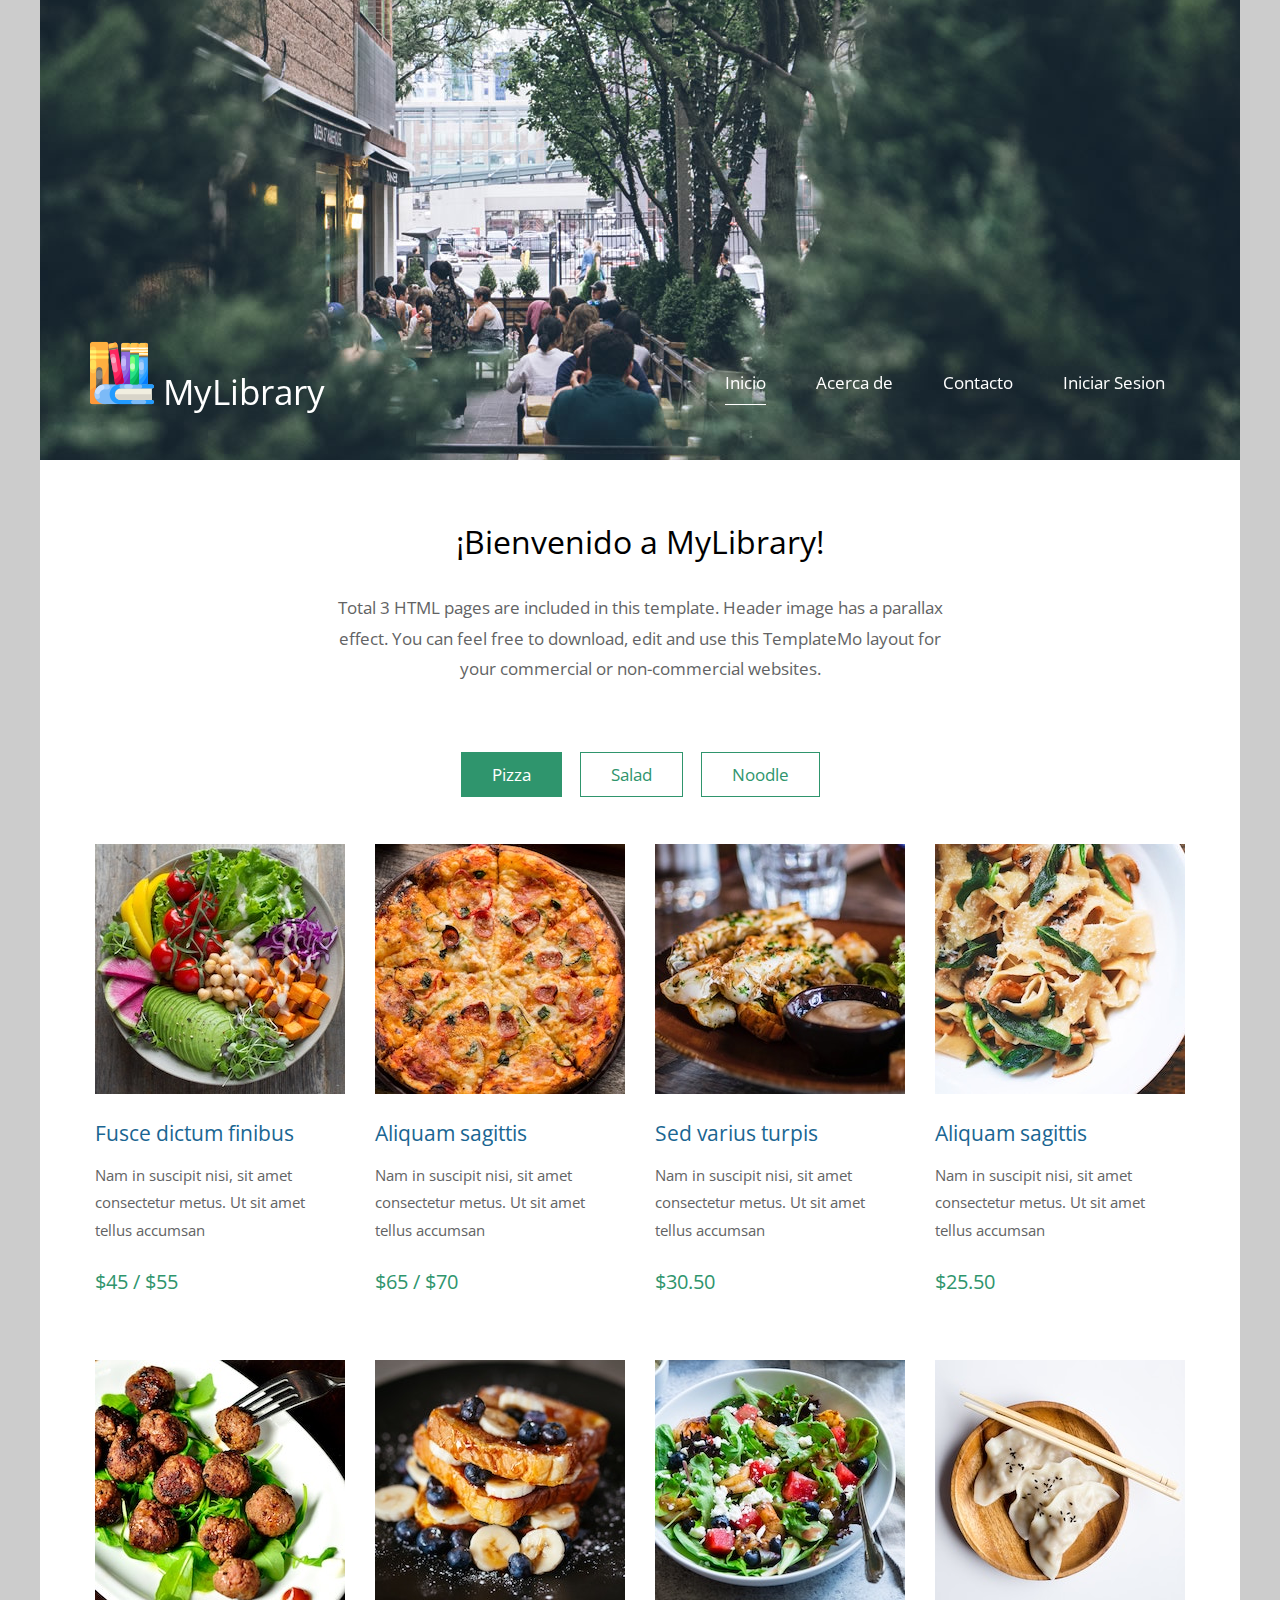
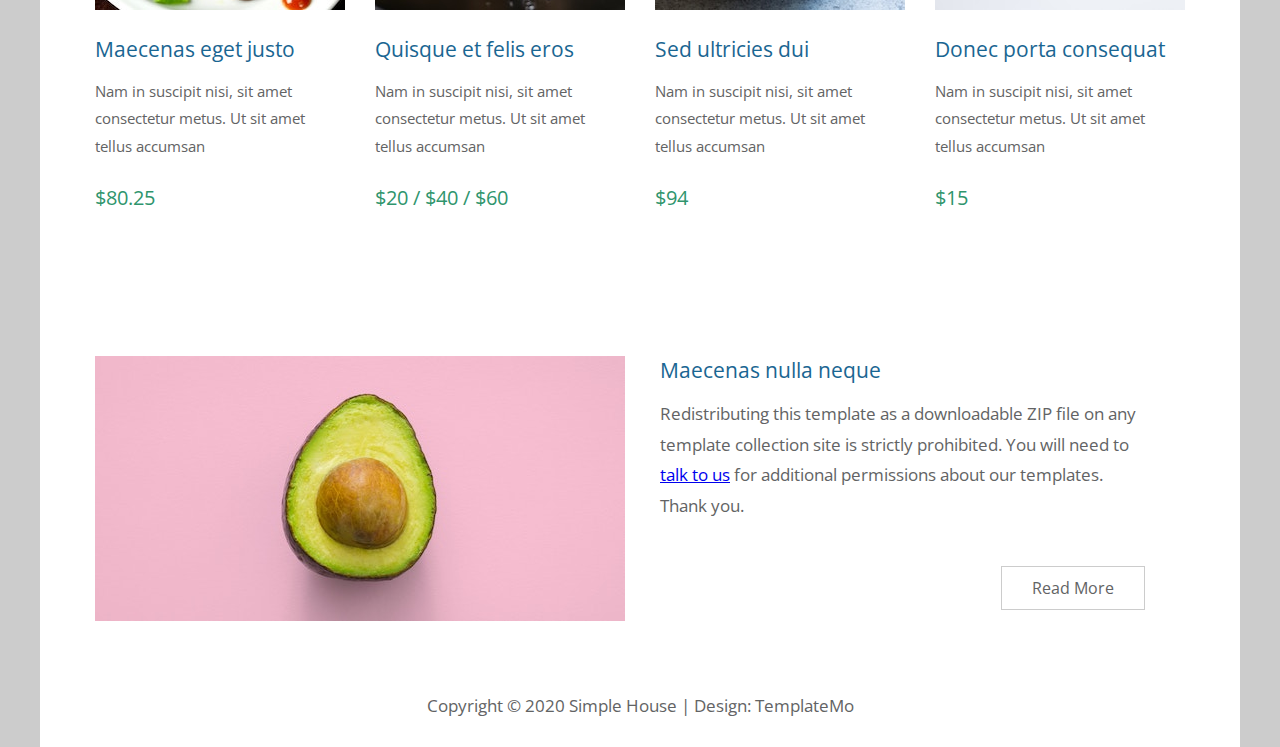
==== index.html @ 754ea8b0 "first commit MyLibrary" ====
<!DOCTYPE html>
<html>
<head>
	<meta charset="UTF-8" />
    <meta name="viewport" content="width=device-width, initial-scale=1.0" />
    <meta http-equiv="X-UA-Compatible" content="ie=edge" />
    <title>MyLibrary</title>
    <link href="https://fonts.googleapis.com/css?family=Open+Sans:400" rel="stylesheet" />    
	<link href="css/templatemo-style.css" rel="stylesheet" />
</head>
<body> 

	<div class="container">
	<!-- Top box -->
		<!-- Logo & Site Name -->
		<div class="placeholder">
			<div class="parallax-window" data-parallax="scroll" data-image-src="img/simple-house-01.jpg">
				<div class="tm-header">
					<div class="row tm-header-inner">
						<div class="col-md-6 col-12">
							<img src="img/simple-house-logo.png" alt="Logo" class="tm-site-logo" /> 
							<div class="tm-site-text-box">
								<h1 class="tm-site-title">MyLibrary</h1>
								<h6 class="tm-site-description"></h6>	
							</div>
						</div>
						<nav class="col-md-6 col-12 tm-nav">
							<ul class="tm-nav-ul">
								<li class="tm-nav-li"><a href="index.html" class="tm-nav-link active">Inicio</a></li>
								<li class="tm-nav-li"><a href="about.html" class="tm-nav-link">Acerca de</a></li>
								<li class="tm-nav-li"><a href="contact.html" class="tm-nav-link">Contacto</a></li>
								<li class="tm-nav-li"><a href="contact.html" class="tm-nav-link">Iniciar Sesion</a></li>
							</ul>
						</nav>	
					</div>
				</div>
			</div>
		</div>

		<main>
			<header class="row tm-welcome-section">
				<h2 class="col-12 text-center tm-section-title">¡Bienvenido a MyLibrary!</h2>
				<p class="col-12 text-center">Total 3 HTML pages are included in this template. Header image has a parallax effect. You can feel free to download, edit and use this TemplateMo layout for your commercial or non-commercial websites.</p>
			</header>
			
			<div class="tm-paging-links">
				<nav>
					<ul>
						<li class="tm-paging-item"><a href="#" class="tm-paging-link active">Pizza</a></li>
						<li class="tm-paging-item"><a href="#" class="tm-paging-link">Salad</a></li>
						<li class="tm-paging-item"><a href="#" class="tm-paging-link">Noodle</a></li>
					</ul>
				</nav>
			</div>

			<!-- Gallery -->
			<div class="row tm-gallery">
				<!-- gallery page 1 -->
				<div id="tm-gallery-page-pizza" class="tm-gallery-page">
					<article class="col-lg-3 col-md-4 col-sm-6 col-12 tm-gallery-item">
						<figure>
							<img src="img/gallery/01.jpg" alt="Image" class="img-fluid tm-gallery-img" />
							<figcaption>
								<h4 class="tm-gallery-title">Fusce dictum finibus</h4>
								<p class="tm-gallery-description">Nam in suscipit nisi, sit amet consectetur metus. Ut sit amet tellus accumsan</p>
								<p class="tm-gallery-price">$45 / $55</p>
							</figcaption>
						</figure>
					</article>
					<article class="col-lg-3 col-md-4 col-sm-6 col-12 tm-gallery-item">
						<figure>
							<img src="img/gallery/02.jpg" alt="Image" class="img-fluid tm-gallery-img" />
							<figcaption>
								<h4 class="tm-gallery-title">Aliquam sagittis</h4>
								<p class="tm-gallery-description">Nam in suscipit nisi, sit amet consectetur metus. Ut sit amet tellus accumsan</p>
								<p class="tm-gallery-price">$65 / $70</p>
							</figcaption>
						</figure>
					</article>
					<article class="col-lg-3 col-md-4 col-sm-6 col-12 tm-gallery-item">
						<figure>
							<img src="img/gallery/03.jpg" alt="Image" class="img-fluid tm-gallery-img" />
							<figcaption>
								<h4 class="tm-gallery-title">Sed varius turpis</h4>
								<p class="tm-gallery-description">Nam in suscipit nisi, sit amet consectetur metus. Ut sit amet tellus accumsan</p>
								<p class="tm-gallery-price">$30.50</p>
							</figcaption>
						</figure>
					</article>
					<article class="col-lg-3 col-md-4 col-sm-6 col-12 tm-gallery-item">
						<figure>
							<img src="img/gallery/04.jpg" alt="Image" class="img-fluid tm-gallery-img" />
							<figcaption>
								<h4 class="tm-gallery-title">Aliquam sagittis</h4>
								<p class="tm-gallery-description">Nam in suscipit nisi, sit amet consectetur metus. Ut sit amet tellus accumsan</p>
								<p class="tm-gallery-price">$25.50</p>
							</figcaption>
						</figure>
					</article>
					<article class="col-lg-3 col-md-4 col-sm-6 col-12 tm-gallery-item">
						<figure>
							<img src="img/gallery/05.jpg" alt="Image" class="img-fluid tm-gallery-img" />
							<figcaption>
								<h4 class="tm-gallery-title">Maecenas eget justo</h4>
								<p class="tm-gallery-description">Nam in suscipit nisi, sit amet consectetur metus. Ut sit amet tellus accumsan</p>
								<p class="tm-gallery-price">$80.25</p>
							</figcaption>
						</figure>
					</article>
					<article class="col-lg-3 col-md-4 col-sm-6 col-12 tm-gallery-item">
						<figure>
							<img src="img/gallery/06.jpg" alt="Image" class="img-fluid tm-gallery-img" />
							<figcaption>
								<h4 class="tm-gallery-title">Quisque et felis eros</h4>
								<p class="tm-gallery-description">Nam in suscipit nisi, sit amet consectetur metus. Ut sit amet tellus accumsan</p>
								<p class="tm-gallery-price">$20 / $40 / $60</p>
							</figcaption>
						</figure>
					</article>
					<article class="col-lg-3 col-md-4 col-sm-6 col-12 tm-gallery-item">
						<figure>
							<img src="img/gallery/07.jpg" alt="Image" class="img-fluid tm-gallery-img" />
							<figcaption>
								<h4 class="tm-gallery-title">Sed ultricies dui</h4>
								<p class="tm-gallery-description">Nam in suscipit nisi, sit amet consectetur metus. Ut sit amet tellus accumsan</p>
								<p class="tm-gallery-price">$94</p>
							</figcaption>
						</figure>
					</article>
					<article class="col-lg-3 col-md-4 col-sm-6 col-12 tm-gallery-item">
						<figure>
							<img src="img/gallery/08.jpg" alt="Image" class="img-fluid tm-gallery-img" />
							<figcaption>
								<h4 class="tm-gallery-title">Donec porta consequat</h4>
								<p class="tm-gallery-description">Nam in suscipit nisi, sit amet consectetur metus. Ut sit amet tellus accumsan</p>
								<p class="tm-gallery-price">$15</p>
							</figcaption>
						</figure>
					</article>
				</div> <!-- gallery page 1 -->
				
				<!-- gallery page 2 -->
				<div id="tm-gallery-page-salad" class="tm-gallery-page hidden">
					<article class="col-lg-3 col-md-4 col-sm-6 col-12 tm-gallery-item">
						<figure>
							<img src="img/gallery/04.jpg" alt="Image" class="img-fluid tm-gallery-img" />
							<figcaption>
								<h4 class="tm-gallery-title">Salad Menu One</h4>
								<p class="tm-gallery-description">Proin eu velit egestas, viverra sapien eget, consequat nunc. Vestibulum tristique</p>
								<p class="tm-gallery-price">$25</p>
							</figcaption>
						</figure>
					</article>
					<article class="col-lg-3 col-md-4 col-sm-6 col-12 tm-gallery-item">
						<figure>
							<img src="img/gallery/03.jpg" alt="Image" class="img-fluid tm-gallery-img" />
							<figcaption>
								<h4 class="tm-gallery-title">Second Title Salad</h4>
								<p class="tm-gallery-description">Proin eu velit egestas, viverra sapien eget, consequat nunc. Vestibulum tristique</p>
								<p class="tm-gallery-price">$30</p>
							</figcaption>
						</figure>
					</article>
					<article class="col-lg-3 col-md-4 col-sm-6 col-12 tm-gallery-item">
						<figure>
							<img src="img/gallery/05.jpg" alt="Image" class="img-fluid tm-gallery-img" />
							<figcaption>
								<h4 class="tm-gallery-title">Third Salad Item</h4>
								<p class="tm-gallery-description">Proin eu velit egestas, viverra sapien eget, consequat nunc. Vestibulum tristique</p>
								<p class="tm-gallery-price">$45</p>
							</figcaption>
						</figure>
					</article>
					<article class="col-lg-3 col-md-4 col-sm-6 col-12 tm-gallery-item">
						<figure>
							<img src="img/gallery/01.jpg" alt="Image" class="img-fluid tm-gallery-img" />
							<figcaption>
								<h4 class="tm-gallery-title">Superior Salad</h4>
								<p class="tm-gallery-description">Proin eu velit egestas, viverra sapien eget, consequat nunc. Vestibulum tristique</p>
								<p class="tm-gallery-price">$50</p>
							</figcaption>
						</figure>
					</article>
					<article class="col-lg-3 col-md-4 col-sm-6 col-12 tm-gallery-item">
						<figure>
							<img src="img/gallery/08.jpg" alt="Image" class="img-fluid tm-gallery-img" />
							<figcaption>
								<h4 class="tm-gallery-title">Sed ultricies dui</h4>
								<p class="tm-gallery-description">Proin eu velit egestas, viverra sapien eget, consequat nunc. Vestibulum tristique</p>
								<p class="tm-gallery-price">$55 / $60</p>
							</figcaption>
						</figure>
					</article>
					<article class="col-lg-3 col-md-4 col-sm-6 col-12 tm-gallery-item">
						<figure>
							<img src="img/gallery/07.jpg" alt="Image" class="img-fluid tm-gallery-img" />
							<figcaption>
								<h4 class="tm-gallery-title">Maecenas eget justo</h4>
								<p class="tm-gallery-description">Proin eu velit egestas, viverra sapien eget, consequat nunc. Vestibulum tristique</p>
								<p class="tm-gallery-price">$75</p>
							</figcaption>
						</figure>
					</article>
				</div> <!-- gallery page 2 -->
				
				<!-- gallery page 3 -->
				<div id="tm-gallery-page-noodle" class="tm-gallery-page hidden">
					<article class="col-lg-3 col-md-4 col-sm-6 col-12 tm-gallery-item">
						<figure>
							<img src="img/gallery/08.jpg" alt="Image" class="img-fluid tm-gallery-img" />
							<figcaption>
								<h4 class="tm-gallery-title">Noodle One</h4>
								<p class="tm-gallery-description">Orci varius natoque penatibus et magnis dis parturient montes, nascetur ridiculus mus.</p>
								<p class="tm-gallery-price">$12.50</p>
							</figcaption>
						</figure>
					</article>
					<article class="col-lg-3 col-md-4 col-sm-6 col-12 tm-gallery-item">
						<figure>
							<img src="img/gallery/07.jpg" alt="Image" class="img-fluid tm-gallery-img" />
							<figcaption>
								<h4 class="tm-gallery-title">Noodle Second</h4>
								<p class="tm-gallery-description">Orci varius natoque penatibus et magnis dis parturient montes, nascetur ridiculus mus.</p>
								<p class="tm-gallery-price">$15.50</p>
							</figcaption>
						</figure>
					</article>
					<article class="col-lg-3 col-md-4 col-sm-6 col-12 tm-gallery-item">
						<figure>
							<img src="img/gallery/06.jpg" alt="Image" class="img-fluid tm-gallery-img" />
							<figcaption>
								<h4 class="tm-gallery-title">Third Soft Noodle</h4>
								<p class="tm-gallery-description">Orci varius natoque penatibus et magnis dis parturient montes, nascetur ridiculus mus.</p>
								<p class="tm-gallery-price">$20.50</p>
							</figcaption>
						</figure>
					</article>
					<article class="col-lg-3 col-md-4 col-sm-6 col-12 tm-gallery-item">
						<figure>
							<img src="img/gallery/05.jpg" alt="Image" class="img-fluid tm-gallery-img" />
							<figcaption>
								<h4 class="tm-gallery-title">Aliquam sagittis</h4>
								<p class="tm-gallery-description">Orci varius natoque penatibus et magnis dis parturient montes, nascetur ridiculus mus.</p>
								<p class="tm-gallery-price">$30.25</p>
							</figcaption>
						</figure>
					</article>
					<article class="col-lg-3 col-md-4 col-sm-6 col-12 tm-gallery-item">
						<figure>
							<img src="img/gallery/04.jpg" alt="Image" class="img-fluid tm-gallery-img" />
							<figcaption>
								<h4 class="tm-gallery-title">Maecenas eget justo</h4>
								<p class="tm-gallery-description">Orci varius natoque penatibus et magnis dis parturient montes, nascetur ridiculus mus.</p>
								<p class="tm-gallery-price">$35.50</p>
							</figcaption>
						</figure>
					</article>
					<article class="col-lg-3 col-md-4 col-sm-6 col-12 tm-gallery-item">
						<figure>
							<img src="img/gallery/03.jpg" alt="Image" class="img-fluid tm-gallery-img" />
							<figcaption>
								<h4 class="tm-gallery-title">Quisque et felis eros</h4>
								<p class="tm-gallery-description">Orci varius natoque penatibus et magnis dis parturient montes, nascetur ridiculus mus.</p>
								<p class="tm-gallery-price">$40.50</p>
							</figcaption>
						</figure>
					</article>

				</div> <!-- gallery page 3 -->
			</div>
			<div class="tm-section tm-container-inner">
				<div class="row">
					<div class="col-md-6">
						<figure class="tm-description-figure">
							<img src="img/img-01.jpg" alt="Image" class="img-fluid" />
						</figure>
					</div>
					<div class="col-md-6">
						<div class="tm-description-box"> 
							<h4 class="tm-gallery-title">Maecenas nulla neque</h4>
							<p class="tm-mb-45">Redistributing this template as a downloadable ZIP file on any template collection site is strictly prohibited. You will need to <a rel="nofollow" href="https://templatemo.com/contact">talk to us</a> for additional permissions about our templates. Thank you.</p>
							<a href="about.html" class="tm-btn tm-btn-default tm-right">Read More</a>
						</div>
					</div>
				</div>
			</div>
		</main>

		<footer class="tm-footer text-center">
			<p>Copyright &copy; 2020 Simple House 
            
            | Design: <a rel="nofollow" href="https://templatemo.com">TemplateMo</a></p>
		</footer>
	</div>
	<script src="js/jquery.min.js"></script>
	<script src="js/parallax.min.js"></script>
	<script>
		$(document).ready(function(){
			// Handle click on paging links
			$('.tm-paging-link').click(function(e){
				e.preventDefault();
				
				var page = $(this).text().toLowerCase();
				$('.tm-gallery-page').addClass('hidden');
				$('#tm-gallery-page-' + page).removeClass('hidden');
				$('.tm-paging-link').removeClass('active');
				$(this).addClass("active");
			});
		});
	</script>
</body>
</html>
---- css/templatemo-style.css ----
/*

Simple House

https://templatemo.com/tm-539-simple-house

*/

ul, nav, body, h1, h2, h4, h6, p, figure {
  margin: 0;
  padding: 0;
}

a, button { transition: all 0.3s ease; }

/* Bootstrap grid system  */

html {
  box-sizing: border-box;
  -ms-overflow-style: scrollbar;
}

*,
*::before,
*::after {
  box-sizing: inherit;
}

.container {
  width: 100%;
  max-width: 1200px;
  margin-right: auto;
  margin-left: auto;
}

.tm-container-inner,
.tm-container-inner-2 {
  padding-left: 15px;
  padding-right: 15px;
}

.row {
  display: -ms-flexbox;
  display: flex;
  -ms-flex-wrap: wrap;
  flex-wrap: wrap;
  margin-left: -15px;
  margin-right: -15px;
}

.col-lg-3,
.col-lg-4,
.col-lg-6,
.col-md-4,
.col-md-6,
.col-sm-6, 
.col-12 {
  position: relative;
  width: 100%;
  padding-right: 15px;
  padding-left: 15px;
}

.col-12 {
  -ms-flex: 0 0 100%;
  flex: 0 0 100%;
  max-width: 100%;
}

@media (min-width: 576px) {
  .col-sm-6 {
    -ms-flex: 0 0 50%;
    flex: 0 0 50%;
    max-width: 50%;
  }
}

@media (min-width: 768px) {
  .col-md-4 {
    -ms-flex: 0 0 33.333333%;
    flex: 0 0 33.333333%;
    max-width: 33.333333%;
  }
  
  .col-md-6 {
    -ms-flex: 0 0 50%;
    flex: 0 0 50%;
    max-width: 50%;
  }
}

@media (min-width: 992px) {
  .col-lg-3 {
    -ms-flex: 0 0 25%;
    flex: 0 0 25%;
    max-width: 25%;
  }
  
  .col-lg-4 {
    -ms-flex: 0 0 33.333333%;
    flex: 0 0 33.333333%;
    max-width: 33.333333%;
  }
  
  .col-lg-6 {
    -ms-flex: 0 0 50%;
    flex: 0 0 50%;
    max-width: 50%;
  }
}

/*
  primary: #2D99CC
  success: #319966
  danger: #993332
*/

.tm-btn {
  display: inline-block;
  font-size: 1rem;
  width: auto;
  padding: 10px 30px;
  text-decoration: none;
  cursor: pointer;
  border: 0;
}

.tm-btn-default {
  border: 1px solid #ccc;
  background-color: transparent;
  color: #626364;
}

.tm-btn-default:hover,
.tm-btn-default:focus {
  color: white;
  background-color: #98999A;
}

.tm-btn-primary {
  background-color: #2D99CC;
  color: white;
}

.tm-btn-primary:hover,
.tm-btn-primary:focus {
  background-color: #1b6f96;
}

.tm-btn-success {
  background-color: #319966;
  color: white;
}

.tm-btn-success:hover,
.tm-btn-success:focus {
  background-color: #1d6e46;
}

.tm-btn-danger {
  background-color: #993332;
  color: white;
}

.tm-btn-danger:hover,
.tm-btn-danger:focus {
  background-color: #752423;
}

.tm-mb-45 {
  margin-bottom: 45px;
}

.tm-mb-p {
    margin-bottom: 20px;
}

.tm-text-success {
  color: #319966;
}

.text-center {
  text-align: center;
}

.hidden {
  display: none !important;
}

.img-fluid {
  max-width: 100%;
  height: auto;
}

body {
  font-family: 'Open Sans', Arial, sans-serif;
  font-size: 17px;
  background-color: #ccc;
  overflow-x: hidden;
}

.container {
  background-color: white;
}

p, address {
  color: #626364;
  line-height: 1.8;
}

/* Set width and height in JS */
.placeholder {
  width: 100%;
  min-height: 460px;
  background-color: #556E5B;
}

.placeholder-2 {
  width: 100%;
  min-height: 220px;
  background-color: #CFBEA5;
  position: relative;
  z-index: 998;
}

.parallax-window {
  min-height: 460px;
  background: transparent;
  position: relative;
}

.parallax-window-2 {
  min-height: 220px;
  width: 100%;
  margin-left: auto;
  margin-right: auto;
  background: transparent;
  position: relative;
}

.parallax-mirror {
  z-index: 999 !important;
}

.tm-header {
  position: absolute;
  bottom: 0;
  left: 0;
  width: 100%;
  color: white;
  z-index: 1000;
}

.tm-header-inner {
  padding: 40px 50px;
}

@media (max-width: 991px) {
  .tm-header-inner {
    padding: 30px 15px;
  }
}

.tm-site-logo {
  display: inline-block;
  margin-right: 5px;
}

.tm-site-text-box {
  display: inline-block;
}

.tm-site-title {
  font-size: 2.2rem;
  font-weight: 400;
  margin-bottom: 5px;
}

.tm-site-description {
  font-size: 1.1rem;
  font-weight: 400;
}

.tm-nav {
  text-align: right;
  margin-top: 30px;
}

.tm-nav-ul {
  display: flex;
  justify-content: flex-end;
}

.tm-nav-li {
  list-style: none;
  display: block;
  margin-bottom: 0;
  padding-right: 25px;
  padding-left: 25px;
}

@media (max-width: 991px) {
  .tm-nav-li {
    padding-right: 15px;
    padding-left: 15px;
  }
}

.tm-nav-link {
  color: white;
  text-decoration: none;
  padding-bottom: 10px;
}

.tm-nav-link.active,
.tm-nav-link:hover {
  border-bottom: 1px solid white;
}

.tm-welcome-section {
  margin: 60px auto;
  max-width: 655px;
}

.tm-section-title {
  font-size: 2rem;
  font-weight: 400;
  margin-bottom: 30px;
}

.tm-gallery {
  margin-bottom: 80px;
}

.tm-gallery-page {
  max-width: 280px;
  margin-left: auto;
  margin-right: auto;
  display: -ms-flexbox;
  display: flex;
  -ms-flex-wrap: wrap;
  flex-wrap: wrap;
}

.tm-gallery-description {
  font-size: 0.95rem;
}

.tm-section,
.tm-container-inner,
.tm-container-inner-2 {
  margin-left: auto;
  margin-right: auto;
}

/* Small devices (landscape phones, 576px and up) */
@media (min-width: 576px) {
  .tm-gallery-page {
    max-width: 560px;
  }
}

/* Medium devices (tablets, 768px and up) */
@media (min-width: 768px) {
  .tm-gallery-page,
  .tm-section,
  .tm-container-inner,
  .tm-container-inner-2 {
    max-width: 840px;
  }
}

/* Large devices (desktops, 992px and up) */
@media (min-width: 992px) {
  .tm-gallery-page,
  .tm-section {
    max-width: 1120px;
  }
  
  .tm-container-inner {
    max-width: 1120px;
  }
  
  .tm-container-inner-2 {
    max-width: 900px;
  }
}

.tm-gallery-item {
  max-width: 280px;
}

.tm-gallery-img {
  margin-bottom: 20px;
}

.tm-gallery-title {
  font-size: 1.3rem;
  font-weight: 400;
  color: #1A6692;
  margin-bottom: 15px;
}

.tm-gallery-description {
  margin-bottom: 20px;
}

.tm-gallery-price {
  font-size: 1.25rem;
  color: #2F956D;
  margin-bottom: 60px;
}

.tm-paging-links {
  text-align: center;
  margin-bottom: 40px;
}

.tm-paging-item {
  list-style: none;
  display: inline-block;
  border: 1px solid #2F956D;
  margin: 7px;
}

.tm-paging-link {
  padding: 10px 30px;
  display: flex;
  align-items: center;
  justify-content: center;
  text-decoration: none;
  color: #2F956D;
  background-color: transparent;
}

.tm-paging-link.active,
.tm-paging-link:hover {
  background-color: #2F956D;
  color: white;
}

.tm-description-figure {
  text-align: center;  
}

.tm-description-box {
  margin-left: auto;
  margin-right: auto;
}

.tm-description-box {
  padding-left: 0;
  padding-right: 0;
  display: flex;
  flex-direction: column;
  margin-top: 30px;
  max-width: 530px;
}

@media (min-width: 768px) {
  .tm-description-box {
    padding-left: 5px;
    padding-right: 40px;
    margin-top: 0;
  }
}

.tm-right {
  align-self: flex-end;
}

.tm-footer {
  padding: 25px 15px;
  margin-top: 40px;
}

.tm-footer a {
  color: #626364;
  text-decoration: none;
}

.tm-footer a:hover {
  color: #1A6692;
}

/* About */
.tm-persons {
  margin-bottom: 20px;
}

.tm-person {
  display: flex;
  flex-direction: column;
  align-items: center;
  justify-content: center;
  margin-bottom: 60px;
}

@media (min-width: 420px) {
  .tm-person {
    flex-direction: row;
  }
}

.tm-person-description {
  padding-left: 20px;
  padding-right: 20px;
}

.tm-person-name {
  font-size: 1.6rem;
  font-weight: 300;
  color: #09C;
  margin-bottom: 5px;
  margin-top: 15px;
}

@media (min-width: 420px) {
  .tm-person-name {
    margin-top: 0;
  }
}

.tm-person-title {
  color: #C39;
  margin-bottom: 20px;
}

.tm-person-about {
  margin-bottom: 20px;
}

.tm-social-link {
  color: #626364;
  display: inline-block;
  border-radius: 1px;
  background-color: transparent;
  font-size: 1.3rem;
  text-decoration: none;
  width: 40px;
  height: 40px;
  margin-right: 0;
  margin-bottom: 15px;
}

.tm-social-link:hover {
  color: white;
  background-color: #626364;
}

.tm-social-icon {
  display: flex;
  align-items: center;
  justify-content: center;
  width: 100%;
  height: 100%;
}

.tm-feature {
  text-align: center;
  padding: 45px 20px;
}

.tm-feature-icon {
  color: #9f9c9c;
  margin-bottom: 65px;
}

.tm-feature-description {
  margin-bottom: 35px;
  font-size: 1rem;
}

.tm-features {
  margin-top: 35px;
}

.tm-history {
  margin-top: 45px;
}

.tm-history-inner {
  display: flex;
  align-items: center;
  justify-content: center;
  flex-direction: column;
}

.tm-history-img {
  max-width: 100%;
}

@media (min-width: 768px) {
 .tm-history-img {
    max-width: 50%;
  }
  
  .tm-history-inner {
    flex-direction: row;
  }
}

.tm-history-title {
  font-size: 1.6rem;
  font-weight: 300;
  color: #1A6692;
  margin-bottom: 30px;
}

.tm-history-text {
  max-width: 480px;
  margin: 15px auto 0;
}

.tm-history-description {
  margin-bottom: 40px;
}

@media (min-width: 768px) {
 .tm-history-text {
    max-width: auto;
    margin: 0 auto 0 35px;
  } 
}

/* Contact Page */
.tm-contact-form {
  max-width: 100%;
}

@media (min-width: 768px) {
 .tm-contact-form {
    max-width: 310px;
  } 
}

.tm-d-flex {
  display: flex;
  flex-direction: column;
}

.tm-btn-right {
  align-self: flex-end;
}

.form-group {
  margin-bottom: 30px;
}

.form-control {
  display: block;
  width: 100%;
  padding: 0.375rem 0.75rem;
  font-size: 1.1rem;
  font-weight: 400;
  line-height: 1.5;
  color: #626364;
  background-color: #fff;
  background-clip: padding-box;
  border: 1px solid #ced4da;
  border-right: 0;
  border-top: 0;
  border-left: 0;
  border-radius: 0;
  transition: border-color 0.15s ease-in-out, box-shadow 0.15s ease-in-out;
}

.form-control::-ms-expand {
  background-color: transparent;
  border: 0;
}

.form-control:focus {
  color: #495057;
  background-color: #fff;
  border-color: #80bdff;
  outline: 0;
  box-shadow: 0 0 0 0.2rem rgba(0, 123, 255, 0.25);
}

.form-control::-webkit-input-placeholder {
  color: #6c757d;
  opacity: 1;
}

.form-control::-moz-placeholder {
  color: #6c757d;
  opacity: 1;
}

.form-control:-ms-input-placeholder {
  color: #6c757d;
  opacity: 1;
}

.form-control::-ms-input-placeholder {
  color: #6c757d;
  opacity: 1;
}

.form-control::placeholder {
  color: #6c757d;
  opacity: 1;
}

.tm-info-title {
  font-size: 1.6rem;
  font-weight: 300;
  margin-bottom: 30px;
}

address {
  font-style: normal;
  margin-bottom: 50px;
}

.tm-address-box {
  max-width: 100%;
}

@media (min-width: 768px) {
 .tm-address-box {
    max-width: 315px;
  } 
}

.tm-contact-icon {
  display: inline-block;
  margin-right: 25px;
  color: #319966;
}

.tm-contact-link {
  display: inline-block;
  color: #626364;
  margin-bottom: 25px;
  text-decoration: none;
}

.tm-contact-social {
  margin-top: 10px;
}

.tm-map {
  max-width: 900px;
  height: 450px;
  width: 100%;
  margin-left: auto;
  margin-right: auto;
}

.tm-map iframe {
  width: 100%;
  height: 100%;
}

.tm-contact-section {
  padding-bottom: 30px;
}

.tm-map-section {
  padding-top: 40px;
  padding-bottom: 40px;
}

.tm-info-section {
  padding-top: 30px;
}

.tm-faq {
  max-width: 650px;
  margin-left: auto;
  margin-right: auto;
}

.tm-accordion {
  padding-top: 40px;
}

/* https://www.w3schools.com/howto/howto_js_accordion.asp */
/* Style the buttons that are used to open and close the accordion panel */
.accordion {
  font-size: 1.2rem;
  font-family: 'Open Sans', Helevetica, Arial, sans-serif;
  color: #999;
  background-color: transparent;
  border: 1px solid #d0d0d0;
  margin-bottom: 17px;
  margin-top: 17px;
  cursor: pointer;
  padding: 10px 20px 6px;
  width: 100%;
  text-align: left;
  outline: none;
  transition: 0.4s;
}

/* Add a background color to the button if it is clicked on (add the .active class with JS), and when you move the mouse over it (hover) */
.accordion.active, .accordion:hover {
  color: #09C;
}

@keyframes changeIcon {
  0% {
    content: '\f0d9';
  }
  50% {
    color: white;
  }
  100% {
    content: "\f0d7";
  }
}

@keyframes changeIconBack {
  0% {
    content: '\f0d7';
  }
  50% {
    color: white;
  }
  100% {
    content: "\f0d9";
  }
}

.accordion:after {
  font-family: 'Font Awesome 5 Free';
  font-weight: 900;
  animation: changeIconBack 0.3s linear;
  content: '\f0d9';
  font-size: 2rem;
  color: #999;
  float: right;
  margin-left: 5px;
}

.accordion.active:after {
  animation: changeIcon 0.3s linear;
  content: '\f0d7';
}

/* Style the accordion panel. Note: hidden by default */
.panel {
  background-color: white;
  max-height: 0;
  overflow: hidden;
  transition: max-height 0.2s ease-out;
}

.panel p {
  padding: 5px 20px 30px;
}
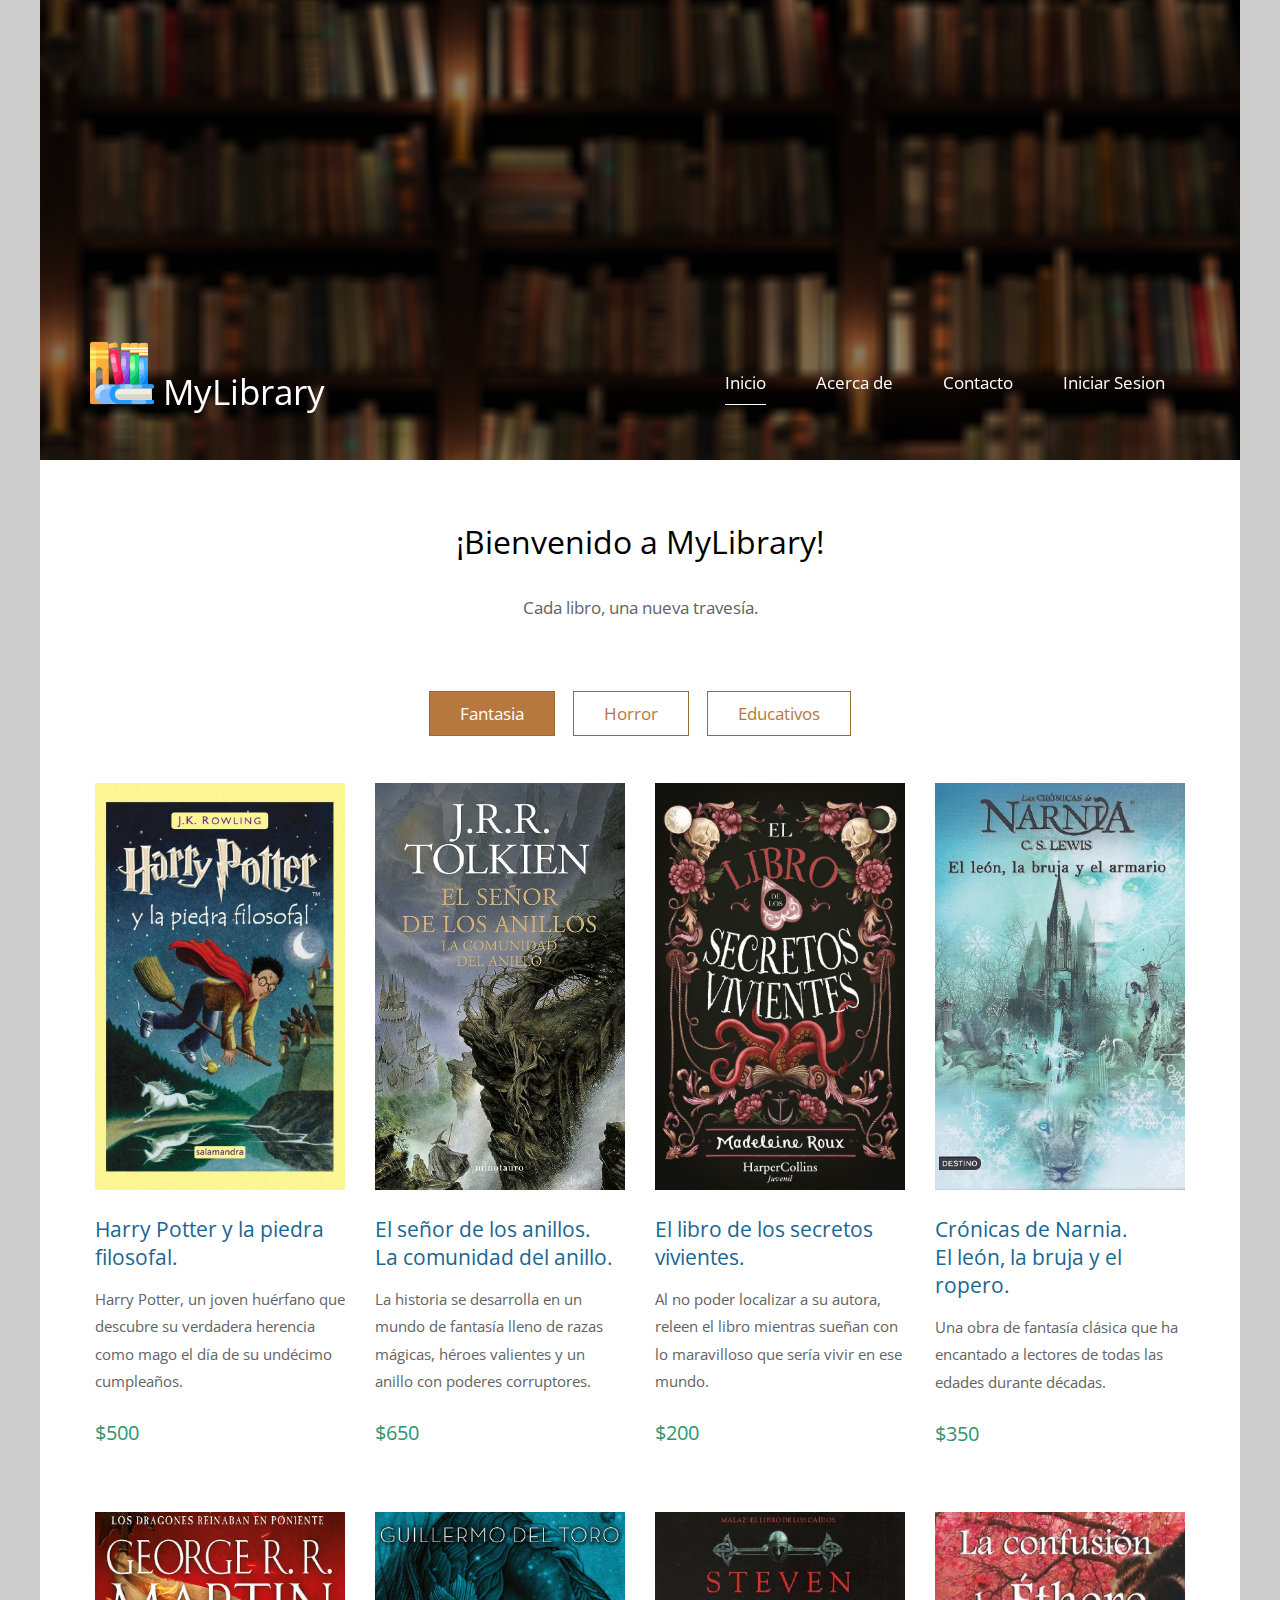
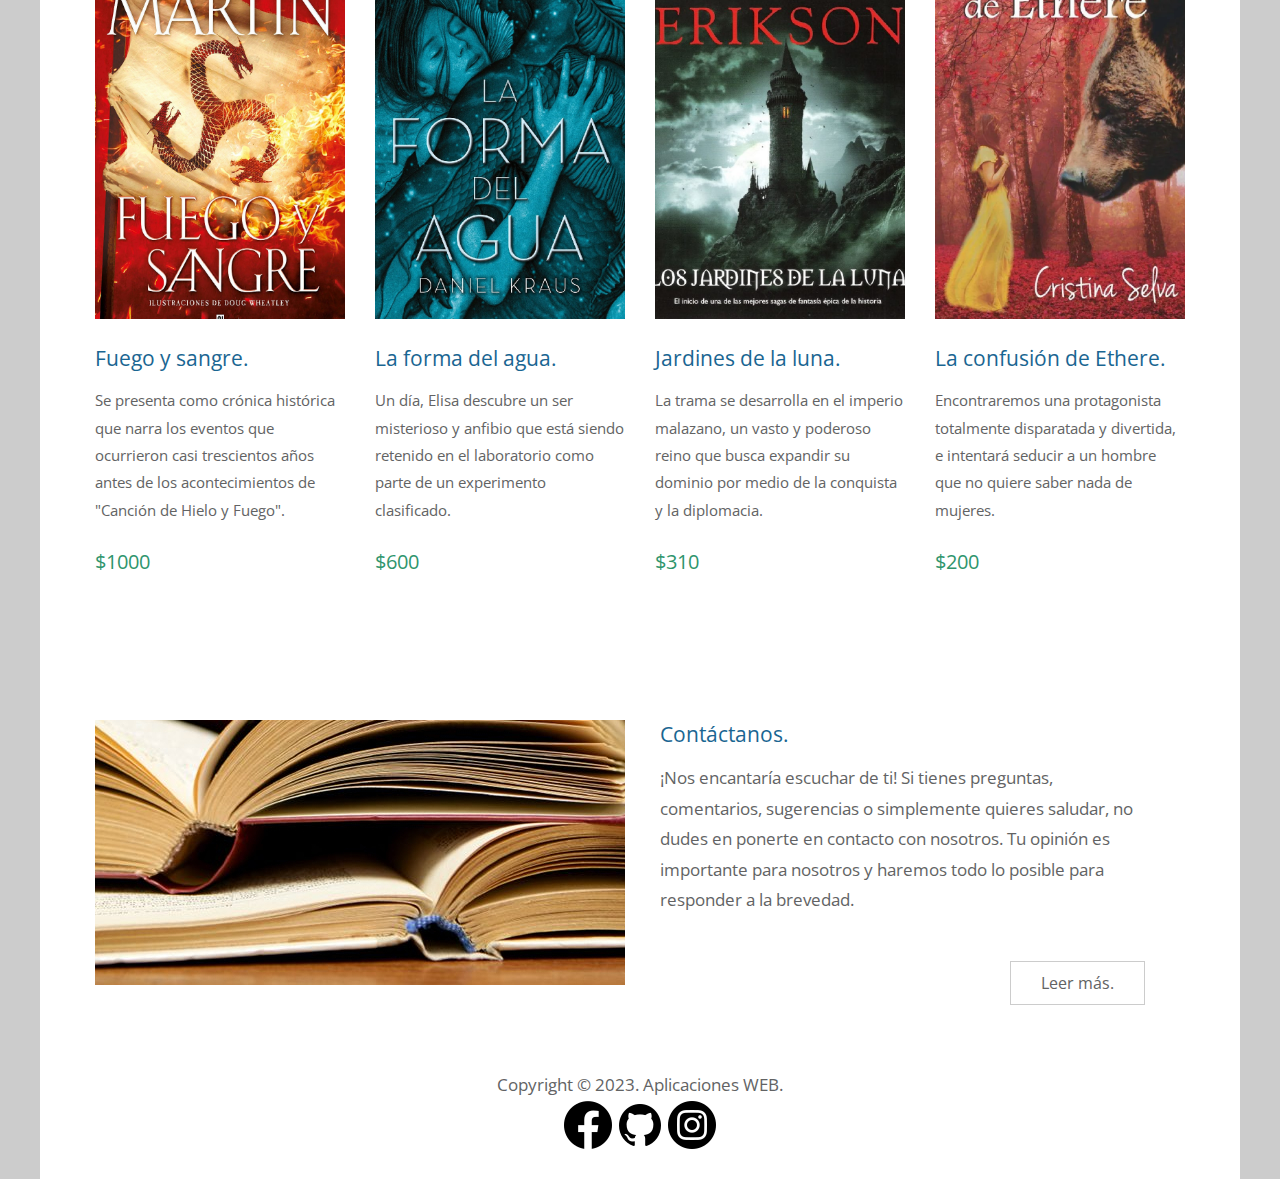
==== commit d69c0aa8: "index ready" ====
--- a/index.html
+++ b/index.html
@@ -14,7 +14,7 @@
 	<!-- Top box -->
 		<!-- Logo & Site Name -->
 		<div class="placeholder">
-			<div class="parallax-window" data-parallax="scroll" data-image-src="img/simple-house-01.jpg">
+			<div class="parallax-window" data-parallax="scroll" data-image-src="img/banner.png">
 				<div class="tm-header">
 					<div class="row tm-header-inner">
 						<div class="col-md-6 col-12">
@@ -40,15 +40,15 @@
 		<main>
 			<header class="row tm-welcome-section">
 				<h2 class="col-12 text-center tm-section-title">¡Bienvenido a MyLibrary!</h2>
-				<p class="col-12 text-center">Total 3 HTML pages are included in this template. Header image has a parallax effect. You can feel free to download, edit and use this TemplateMo layout for your commercial or non-commercial websites.</p>
+				<p class="col-12 text-center">Cada libro, una nueva travesía.</p>
 			</header>
 			
 			<div class="tm-paging-links">
 				<nav>
 					<ul>
-						<li class="tm-paging-item"><a href="#" class="tm-paging-link active">Pizza</a></li>
-						<li class="tm-paging-item"><a href="#" class="tm-paging-link">Salad</a></li>
-						<li class="tm-paging-item"><a href="#" class="tm-paging-link">Noodle</a></li>
+						<li class="tm-paging-item"><a href="#" class="tm-paging-link active">Fantasia</a></li>
+						<li class="tm-paging-item"><a href="#" class="tm-paging-link">Horror</a></li>
+						<li class="tm-paging-item"><a href="#" class="tm-paging-link">Educativos</a></li>
 					</ul>
 				</nav>
 			</div>
@@ -56,14 +56,14 @@
 			<!-- Gallery -->
 			<div class="row tm-gallery">
 				<!-- gallery page 1 -->
-				<div id="tm-gallery-page-pizza" class="tm-gallery-page">
+				<div id="tm-gallery-page-fantasia" class="tm-gallery-page">
 					<article class="col-lg-3 col-md-4 col-sm-6 col-12 tm-gallery-item">
 						<figure>
 							<img src="img/gallery/01.jpg" alt="Image" class="img-fluid tm-gallery-img" />
 							<figcaption>
-								<h4 class="tm-gallery-title">Fusce dictum finibus</h4>
-								<p class="tm-gallery-description">Nam in suscipit nisi, sit amet consectetur metus. Ut sit amet tellus accumsan</p>
-								<p class="tm-gallery-price">$45 / $55</p>
+								<h4 class="tm-gallery-title">Harry Potter y la piedra filosofal.</h4>
+								<p class="tm-gallery-description">Harry Potter, un joven huérfano que descubre su verdadera herencia como mago el día de su undécimo cumpleaños.</p>
+								<p class="tm-gallery-price">$500</p>
 							</figcaption>
 						</figure>
 					</article>
@@ -71,9 +71,9 @@
 						<figure>
 							<img src="img/gallery/02.jpg" alt="Image" class="img-fluid tm-gallery-img" />
 							<figcaption>
-								<h4 class="tm-gallery-title">Aliquam sagittis</h4>
-								<p class="tm-gallery-description">Nam in suscipit nisi, sit amet consectetur metus. Ut sit amet tellus accumsan</p>
-								<p class="tm-gallery-price">$65 / $70</p>
+								<h4 class="tm-gallery-title">El señor de los anillos.<br>La comunidad del anillo.</h4>
+								<p class="tm-gallery-description">La historia se desarrolla en un mundo de fantasía lleno de razas mágicas, héroes valientes y un anillo con poderes corruptores.</p>
+								<p class="tm-gallery-price">$650</p>
 							</figcaption>
 						</figure>
 					</article>
@@ -81,9 +81,9 @@
 						<figure>
 							<img src="img/gallery/03.jpg" alt="Image" class="img-fluid tm-gallery-img" />
 							<figcaption>
-								<h4 class="tm-gallery-title">Sed varius turpis</h4>
-								<p class="tm-gallery-description">Nam in suscipit nisi, sit amet consectetur metus. Ut sit amet tellus accumsan</p>
-								<p class="tm-gallery-price">$30.50</p>
+								<h4 class="tm-gallery-title">El libro de los secretos vivientes.</h4>
+								<p class="tm-gallery-description">Al no poder localizar a su autora, releen el libro mientras sueñan con lo maravilloso que sería vivir en ese mundo.</p>
+								<p class="tm-gallery-price">$200</p>
 							</figcaption>
 						</figure>
 					</article>
@@ -91,9 +91,9 @@
 						<figure>
 							<img src="img/gallery/04.jpg" alt="Image" class="img-fluid tm-gallery-img" />
 							<figcaption>
-								<h4 class="tm-gallery-title">Aliquam sagittis</h4>
-								<p class="tm-gallery-description">Nam in suscipit nisi, sit amet consectetur metus. Ut sit amet tellus accumsan</p>
-								<p class="tm-gallery-price">$25.50</p>
+								<h4 class="tm-gallery-title">Crónicas de Narnia.<br>El león, la bruja y el ropero.</h4>
+								<p class="tm-gallery-description">Una obra de fantasía clásica que ha encantado a lectores de todas las edades durante décadas.</p>
+								<p class="tm-gallery-price">$350</p>
 							</figcaption>
 						</figure>
 					</article>
@@ -101,9 +101,9 @@
 						<figure>
 							<img src="img/gallery/05.jpg" alt="Image" class="img-fluid tm-gallery-img" />
 							<figcaption>
-								<h4 class="tm-gallery-title">Maecenas eget justo</h4>
-								<p class="tm-gallery-description">Nam in suscipit nisi, sit amet consectetur metus. Ut sit amet tellus accumsan</p>
-								<p class="tm-gallery-price">$80.25</p>
+								<h4 class="tm-gallery-title">Fuego y sangre.</h4>
+								<p class="tm-gallery-description">Se presenta como crónica histórica que narra los eventos que ocurrieron casi trescientos años antes de los acontecimientos de "Canción de Hielo y Fuego".</p>
+								<p class="tm-gallery-price">$1000</p>
 							</figcaption>
 						</figure>
 					</article>
@@ -111,9 +111,9 @@
 						<figure>
 							<img src="img/gallery/06.jpg" alt="Image" class="img-fluid tm-gallery-img" />
 							<figcaption>
-								<h4 class="tm-gallery-title">Quisque et felis eros</h4>
-								<p class="tm-gallery-description">Nam in suscipit nisi, sit amet consectetur metus. Ut sit amet tellus accumsan</p>
-								<p class="tm-gallery-price">$20 / $40 / $60</p>
+								<h4 class="tm-gallery-title">La forma del agua.</h4>
+								<p class="tm-gallery-description">Un día, Elisa descubre un ser misterioso y anfibio que está siendo retenido en el laboratorio como parte de un experimento clasificado.</p>
+								<p class="tm-gallery-price">$600</p>
 							</figcaption>
 						</figure>
 					</article>
@@ -121,9 +121,9 @@
 						<figure>
 							<img src="img/gallery/07.jpg" alt="Image" class="img-fluid tm-gallery-img" />
 							<figcaption>
-								<h4 class="tm-gallery-title">Sed ultricies dui</h4>
-								<p class="tm-gallery-description">Nam in suscipit nisi, sit amet consectetur metus. Ut sit amet tellus accumsan</p>
-								<p class="tm-gallery-price">$94</p>
+								<h4 class="tm-gallery-title">Jardines de la luna.</h4>
+								<p class="tm-gallery-description">La trama se desarrolla en el imperio malazano, un vasto y poderoso reino que busca expandir su dominio por medio de la conquista y la diplomacia.</p>
+								<p class="tm-gallery-price">$310</p>
 							</figcaption>
 						</figure>
 					</article>
@@ -131,16 +131,16 @@
 						<figure>
 							<img src="img/gallery/08.jpg" alt="Image" class="img-fluid tm-gallery-img" />
 							<figcaption>
-								<h4 class="tm-gallery-title">Donec porta consequat</h4>
-								<p class="tm-gallery-description">Nam in suscipit nisi, sit amet consectetur metus. Ut sit amet tellus accumsan</p>
-								<p class="tm-gallery-price">$15</p>
+								<h4 class="tm-gallery-title">La confusión de Ethere.</h4>
+								<p class="tm-gallery-description">Encontraremos una protagonista totalmente disparatada y divertida, e intentará seducir a un hombre que no quiere saber nada de mujeres.</p>
+								<p class="tm-gallery-price">$200</p>
 							</figcaption>
 						</figure>
 					</article>
 				</div> <!-- gallery page 1 -->
 				
 				<!-- gallery page 2 -->
-				<div id="tm-gallery-page-salad" class="tm-gallery-page hidden">
+				<div id="tm-gallery-page-horror" class="tm-gallery-page hidden">
 					<article class="col-lg-3 col-md-4 col-sm-6 col-12 tm-gallery-item">
 						<figure>
 							<img src="img/gallery/04.jpg" alt="Image" class="img-fluid tm-gallery-img" />
@@ -204,7 +204,7 @@
 				</div> <!-- gallery page 2 -->
 				
 				<!-- gallery page 3 -->
-				<div id="tm-gallery-page-noodle" class="tm-gallery-page hidden">
+				<div id="tm-gallery-page-educativos" class="tm-gallery-page hidden">
 					<article class="col-lg-3 col-md-4 col-sm-6 col-12 tm-gallery-item">
 						<figure>
 							<img src="img/gallery/08.jpg" alt="Image" class="img-fluid tm-gallery-img" />
@@ -277,9 +277,9 @@
 					</div>
 					<div class="col-md-6">
 						<div class="tm-description-box"> 
-							<h4 class="tm-gallery-title">Maecenas nulla neque</h4>
-							<p class="tm-mb-45">Redistributing this template as a downloadable ZIP file on any template collection site is strictly prohibited. You will need to <a rel="nofollow" href="https://templatemo.com/contact">talk to us</a> for additional permissions about our templates. Thank you.</p>
-							<a href="about.html" class="tm-btn tm-btn-default tm-right">Read More</a>
+							<h4 class="tm-gallery-title">Contáctanos.</h4>
+							<p class="tm-mb-45">¡Nos encantaría escuchar de ti! Si tienes preguntas, comentarios, sugerencias o simplemente quieres saludar, no dudes en ponerte en contacto con nosotros. Tu opinión es importante para nosotros y haremos todo lo posible para responder a la brevedad.</p>
+							<a href="about.html" class="tm-btn tm-btn-default tm-right">Leer más.</a>
 						</div>
 					</div>
 				</div>
@@ -287,9 +287,16 @@
 		</main>
 
 		<footer class="tm-footer text-center">
-			<p>Copyright &copy; 2020 Simple House 
-            
-            | Design: <a rel="nofollow" href="https://templatemo.com">TemplateMo</a></p>
+			<p>Copyright &copy; 2023. Aplicaciones WEB.
+				<div class="container">
+					<!-- (p>lorem)*20 (código a usar si tienes instalada la extensión emmet)-->
+				</div>
+			
+				<div class="social">
+					<a href="https://www.facebook.com/Andy.Shadow.AS/"><img src="img/facebook.png" alt="facebook"></a>
+					<a href="https://github.com/AndyShaddix"><img src="img/github.png" alt="github"></a>
+					<a href="https://www.instagram.com/andyesquer/"><img src="img/instagram.png" alt="instagram"></a>
+				</div>
 		</footer>
 	</div>
 	<script src="js/jquery.min.js"></script>
--- a/css/templatemo-style.css
+++ b/css/templatemo-style.css
@@ -1,10 +1,3 @@
-/*
-
-Simple House
-
-https://templatemo.com/tm-539-simple-house
-
-*/
 
 ul, nav, body, h1, h2, h4, h6, p, figure {
   margin: 0;
@@ -419,7 +412,7 @@
 .tm-paging-item {
   list-style: none;
   display: inline-block;
-  border: 1px solid #2F956D;
+  border: 1px solid #976d2e;
   margin: 7px;
 }
 
@@ -429,13 +422,13 @@
   align-items: center;
   justify-content: center;
   text-decoration: none;
-  color: #2F956D;
+  color: #b6783f;
   background-color: transparent;
 }
 
 .tm-paging-link.active,
 .tm-paging-link:hover {
-  background-color: #2F956D;
+  background-color: #b6783f;
   color: white;
 }
 
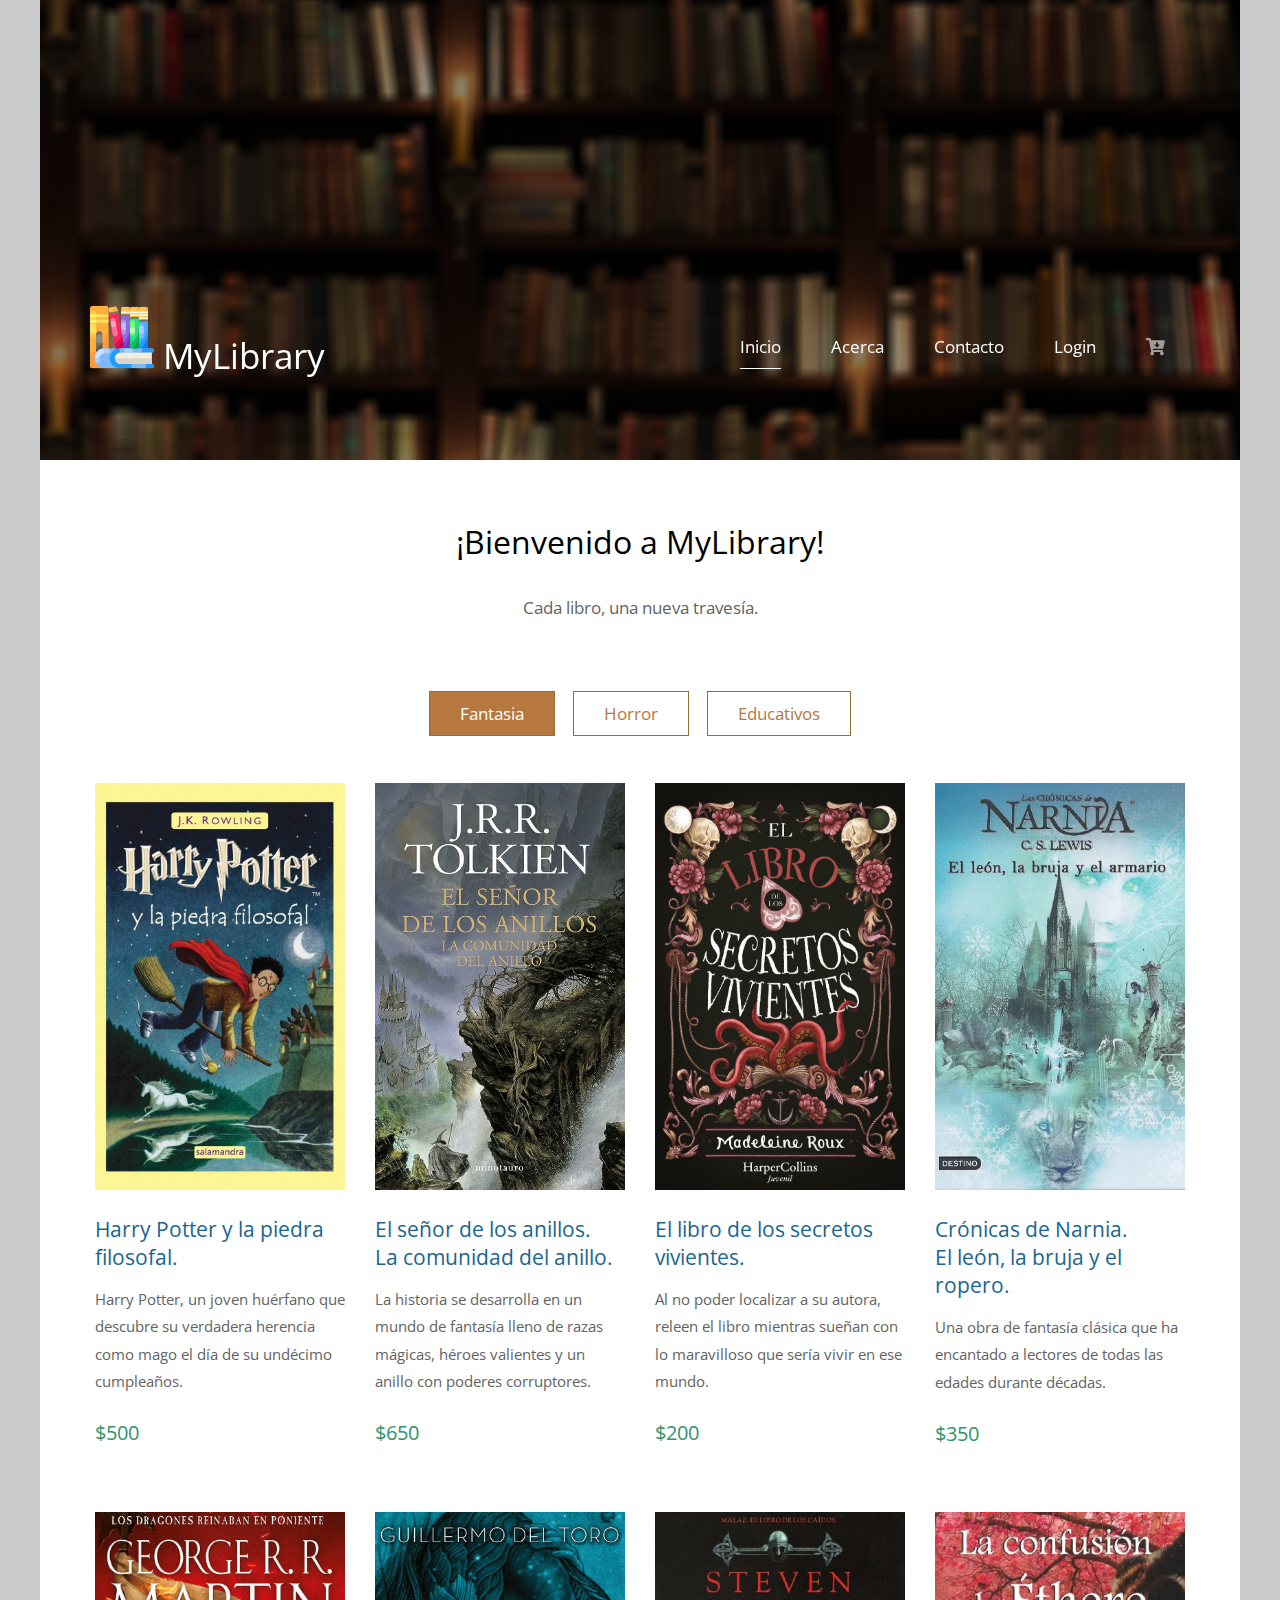
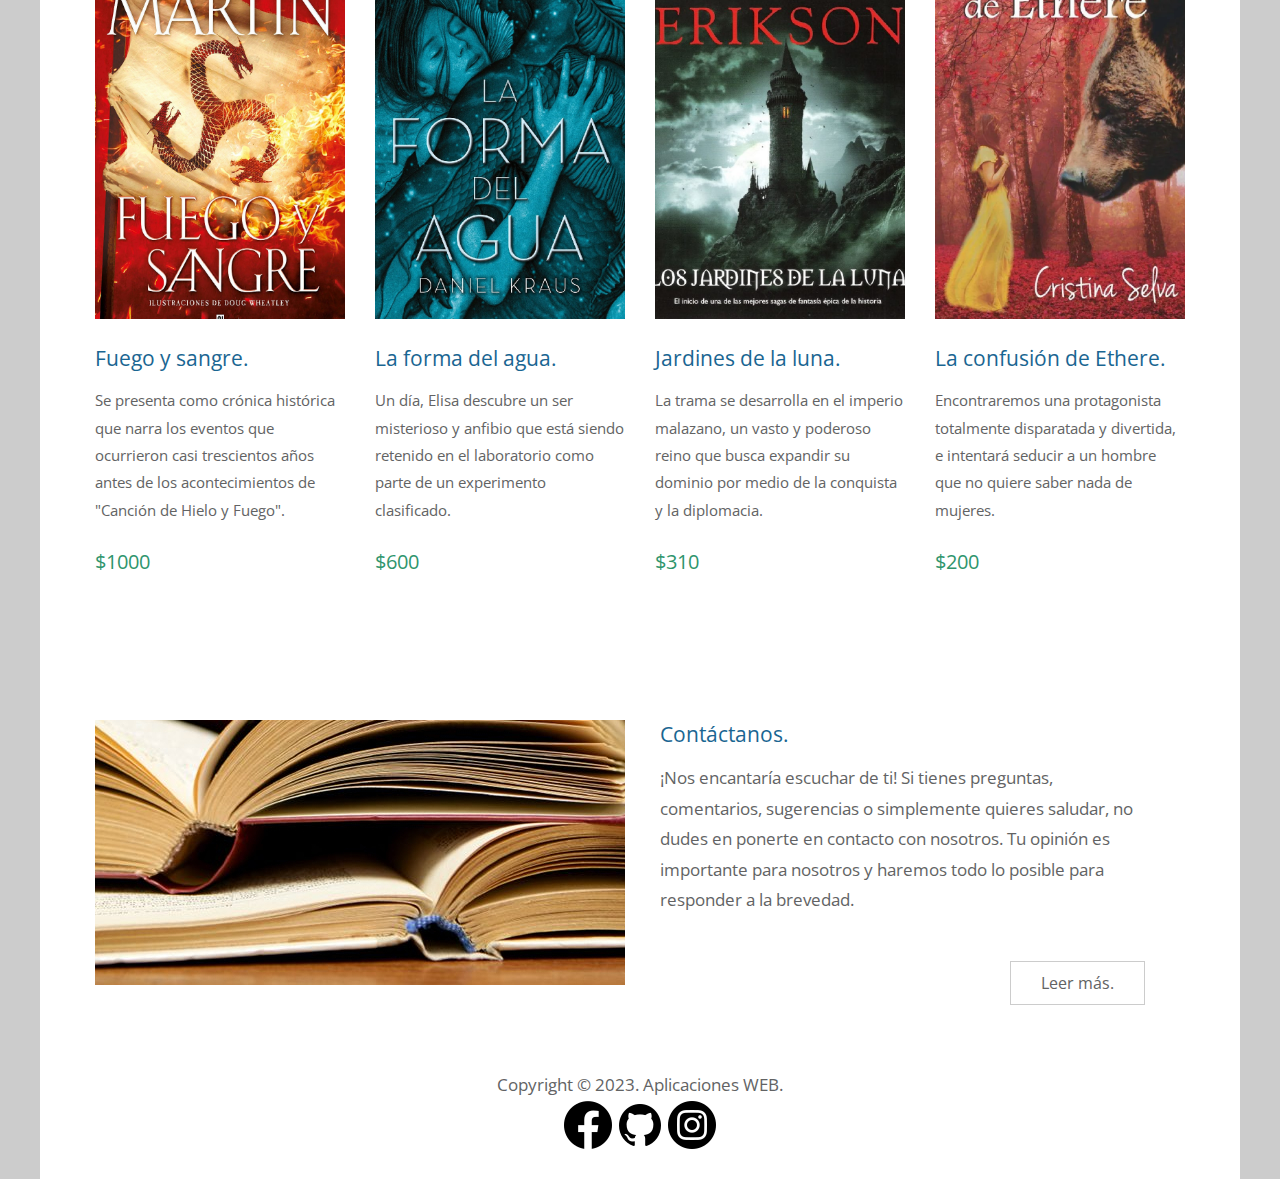
==== commit 3791d6bf: "contact ready" ====
--- a/index.html
+++ b/index.html
@@ -7,6 +7,7 @@
     <title>MyLibrary</title>
     <link href="https://fonts.googleapis.com/css?family=Open+Sans:400" rel="stylesheet" />    
 	<link href="css/templatemo-style.css" rel="stylesheet" />
+	<link href="css/all.min.css" rel="stylesheet" />
 </head>
 <body> 
 
@@ -27,9 +28,10 @@
 						<nav class="col-md-6 col-12 tm-nav">
 							<ul class="tm-nav-ul">
 								<li class="tm-nav-li"><a href="index.html" class="tm-nav-link active">Inicio</a></li>
-								<li class="tm-nav-li"><a href="about.html" class="tm-nav-link">Acerca de</a></li>
+								<li class="tm-nav-li"><a href="about.html" class="tm-nav-link">Acerca</a></li>
 								<li class="tm-nav-li"><a href="contact.html" class="tm-nav-link">Contacto</a></li>
-								<li class="tm-nav-li"><a href="contact.html" class="tm-nav-link">Iniciar Sesion</a></li>
+								<li class="tm-nav-li"><a href="contact.html" class="tm-nav-link">Login</a></li>
+								<li class="tm-nav-li"><a href="index.html" class="tm-nav-link"><i class="fas fa-1x fa-cart-arrow-down tm-feature-icon"></i></a></li>
 							</ul>
 						</nav>	
 					</div>
@@ -279,7 +281,7 @@
 						<div class="tm-description-box"> 
 							<h4 class="tm-gallery-title">Contáctanos.</h4>
 							<p class="tm-mb-45">¡Nos encantaría escuchar de ti! Si tienes preguntas, comentarios, sugerencias o simplemente quieres saludar, no dudes en ponerte en contacto con nosotros. Tu opinión es importante para nosotros y haremos todo lo posible para responder a la brevedad.</p>
-							<a href="about.html" class="tm-btn tm-btn-default tm-right">Leer más.</a>
+							<a href="contact.html" class="tm-btn tm-btn-default tm-right">Leer más.</a>
 						</div>
 					</div>
 				</div>
--- a/css/all.min.css
+++ b/css/all.min.css
@@ -0,0 +1,5 @@
+/*!
+ * Font Awesome Free 5.11.2 by @fontawesome - https://fontawesome.com
+ * License - https://fontawesome.com/license/free (Icons: CC BY 4.0, Fonts: SIL OFL 1.1, Code: MIT License)
+ */
+.fa,.fab,.fad,.fal,.far,.fas{-moz-osx-font-smoothing:grayscale;-webkit-font-smoothing:antialiased;display:inline-block;font-style:normal;font-variant:normal;text-rendering:auto;line-height:1}.fa-lg{font-size:1.33333em;line-height:.75em;vertical-align:-.0667em}.fa-xs{font-size:.75em}.fa-sm{font-size:.875em}.fa-1x{font-size:1em}.fa-2x{font-size:2em}.fa-3x{font-size:3em}.fa-4x{font-size:4em}.fa-5x{font-size:5em}.fa-6x{font-size:6em}.fa-7x{font-size:7em}.fa-8x{font-size:8em}.fa-9x{font-size:9em}.fa-10x{font-size:10em}.fa-fw{text-align:center;width:1.25em}.fa-ul{list-style-type:none;margin-left:2.5em;padding-left:0}.fa-ul>li{position:relative}.fa-li{left:-2em;position:absolute;text-align:center;width:2em;line-height:inherit}.fa-border{border:.08em solid #eee;border-radius:.1em;padding:.2em .25em .15em}.fa-pull-left{float:left}.fa-pull-right{float:right}.fa.fa-pull-left,.fab.fa-pull-left,.fal.fa-pull-left,.far.fa-pull-left,.fas.fa-pull-left{margin-right:.3em}.fa.fa-pull-right,.fab.fa-pull-right,.fal.fa-pull-right,.far.fa-pull-right,.fas.fa-pull-right{margin-left:.3em}.fa-spin{-webkit-animation:fa-spin 2s linear infinite;animation:fa-spin 2s linear infinite}.fa-pulse{-webkit-animation:fa-spin 1s steps(8) infinite;animation:fa-spin 1s steps(8) infinite}@-webkit-keyframes fa-spin{0%{-webkit-transform:rotate(0deg);transform:rotate(0deg)}to{-webkit-transform:rotate(1turn);transform:rotate(1turn)}}@keyframes fa-spin{0%{-webkit-transform:rotate(0deg);transform:rotate(0deg)}to{-webkit-transform:rotate(1turn);transform:rotate(1turn)}}.fa-rotate-90{-ms-filter:"progid:DXImageTransform.Microsoft.BasicImage(rotation=1)";-webkit-transform:rotate(90deg);transform:rotate(90deg)}.fa-rotate-180{-ms-filter:"progid:DXImageTransform.Microsoft.BasicImage(rotation=2)";-webkit-transform:rotate(180deg);transform:rotate(180deg)}.fa-rotate-270{-ms-filter:"progid:DXImageTransform.Microsoft.BasicImage(rotation=3)";-webkit-transform:rotate(270deg);transform:rotate(270deg)}.fa-flip-horizontal{-ms-filter:"progid:DXImageTransform.Microsoft.BasicImage(rotation=0, mirror=1)";-webkit-transform:scaleX(-1);transform:scaleX(-1)}.fa-flip-vertical{-webkit-transform:scaleY(-1);transform:scaleY(-1)}.fa-flip-both,.fa-flip-horizontal.fa-flip-vertical,.fa-flip-vertical{-ms-filter:"progid:DXImageTransform.Microsoft.BasicImage(rotation=2, mirror=1)"}.fa-flip-both,.fa-flip-horizontal.fa-flip-vertical{-webkit-transform:scale(-1);transform:scale(-1)}:root .fa-flip-both,:root .fa-flip-horizontal,:root .fa-flip-vertical,:root .fa-rotate-90,:root .fa-rotate-180,:root .fa-rotate-270{-webkit-filter:none;filter:none}.fa-stack{display:inline-block;height:2em;line-height:2em;position:relative;vertical-align:middle;width:2.5em}.fa-stack-1x,.fa-stack-2x{left:0;position:absolute;text-align:center;width:100%}.fa-stack-1x{line-height:inherit}.fa-stack-2x{font-size:2em}.fa-inverse{color:#fff}.fa-500px:before{content:"\f26e"}.fa-accessible-icon:before{content:"\f368"}.fa-accusoft:before{content:"\f369"}.fa-acquisitions-incorporated:before{content:"\f6af"}.fa-ad:before{content:"\f641"}.fa-address-book:before{content:"\f2b9"}.fa-address-card:before{content:"\f2bb"}.fa-adjust:before{content:"\f042"}.fa-adn:before{content:"\f170"}.fa-adobe:before{content:"\f778"}.fa-adversal:before{content:"\f36a"}.fa-affiliatetheme:before{content:"\f36b"}.fa-air-freshener:before{content:"\f5d0"}.fa-airbnb:before{content:"\f834"}.fa-algolia:before{content:"\f36c"}.fa-align-center:before{content:"\f037"}.fa-align-justify:before{content:"\f039"}.fa-align-left:before{content:"\f036"}.fa-align-right:before{content:"\f038"}.fa-alipay:before{content:"\f642"}.fa-allergies:before{content:"\f461"}.fa-amazon:before{content:"\f270"}.fa-amazon-pay:before{content:"\f42c"}.fa-ambulance:before{content:"\f0f9"}.fa-american-sign-language-interpreting:before{content:"\f2a3"}.fa-amilia:before{content:"\f36d"}.fa-anchor:before{content:"\f13d"}.fa-android:before{content:"\f17b"}.fa-angellist:before{content:"\f209"}.fa-angle-double-down:before{content:"\f103"}.fa-angle-double-left:before{content:"\f100"}.fa-angle-double-right:before{content:"\f101"}.fa-angle-double-up:before{content:"\f102"}.fa-angle-down:before{content:"\f107"}.fa-angle-left:before{content:"\f104"}.fa-angle-right:before{content:"\f105"}.fa-angle-up:before{content:"\f106"}.fa-angry:before{content:"\f556"}.fa-angrycreative:before{content:"\f36e"}.fa-angular:before{content:"\f420"}.fa-ankh:before{content:"\f644"}.fa-app-store:before{content:"\f36f"}.fa-app-store-ios:before{content:"\f370"}.fa-apper:before{content:"\f371"}.fa-apple:before{content:"\f179"}.fa-apple-alt:before{content:"\f5d1"}.fa-apple-pay:before{content:"\f415"}.fa-archive:before{content:"\f187"}.fa-archway:before{content:"\f557"}.fa-arrow-alt-circle-down:before{content:"\f358"}.fa-arrow-alt-circle-left:before{content:"\f359"}.fa-arrow-alt-circle-right:before{content:"\f35a"}.fa-arrow-alt-circle-up:before{content:"\f35b"}.fa-arrow-circle-down:before{content:"\f0ab"}.fa-arrow-circle-left:before{content:"\f0a8"}.fa-arrow-circle-right:before{content:"\f0a9"}.fa-arrow-circle-up:before{content:"\f0aa"}.fa-arrow-down:before{content:"\f063"}.fa-arrow-left:before{content:"\f060"}.fa-arrow-right:before{content:"\f061"}.fa-arrow-up:before{content:"\f062"}.fa-arrows-alt:before{content:"\f0b2"}.fa-arrows-alt-h:before{content:"\f337"}.fa-arrows-alt-v:before{content:"\f338"}.fa-artstation:before{content:"\f77a"}.fa-assistive-listening-systems:before{content:"\f2a2"}.fa-asterisk:before{content:"\f069"}.fa-asymmetrik:before{content:"\f372"}.fa-at:before{content:"\f1fa"}.fa-atlas:before{content:"\f558"}.fa-atlassian:before{content:"\f77b"}.fa-atom:before{content:"\f5d2"}.fa-audible:before{content:"\f373"}.fa-audio-description:before{content:"\f29e"}.fa-autoprefixer:before{content:"\f41c"}.fa-avianex:before{content:"\f374"}.fa-aviato:before{content:"\f421"}.fa-award:before{content:"\f559"}.fa-aws:before{content:"\f375"}.fa-baby:before{content:"\f77c"}.fa-baby-carriage:before{content:"\f77d"}.fa-backspace:before{content:"\f55a"}.fa-backward:before{content:"\f04a"}.fa-bacon:before{content:"\f7e5"}.fa-balance-scale:before{content:"\f24e"}.fa-balance-scale-left:before{content:"\f515"}.fa-balance-scale-right:before{content:"\f516"}.fa-ban:before{content:"\f05e"}.fa-band-aid:before{content:"\f462"}.fa-bandcamp:before{content:"\f2d5"}.fa-barcode:before{content:"\f02a"}.fa-bars:before{content:"\f0c9"}.fa-baseball-ball:before{content:"\f433"}.fa-basketball-ball:before{content:"\f434"}.fa-bath:before{content:"\f2cd"}.fa-battery-empty:before{content:"\f244"}.fa-battery-full:before{content:"\f240"}.fa-battery-half:before{content:"\f242"}.fa-battery-quarter:before{content:"\f243"}.fa-battery-three-quarters:before{content:"\f241"}.fa-battle-net:before{content:"\f835"}.fa-bed:before{content:"\f236"}.fa-beer:before{content:"\f0fc"}.fa-behance:before{content:"\f1b4"}.fa-behance-square:before{content:"\f1b5"}.fa-bell:before{content:"\f0f3"}.fa-bell-slash:before{content:"\f1f6"}.fa-bezier-curve:before{content:"\f55b"}.fa-bible:before{content:"\f647"}.fa-bicycle:before{content:"\f206"}.fa-biking:before{content:"\f84a"}.fa-bimobject:before{content:"\f378"}.fa-binoculars:before{content:"\f1e5"}.fa-biohazard:before{content:"\f780"}.fa-birthday-cake:before{content:"\f1fd"}.fa-bitbucket:before{content:"\f171"}.fa-bitcoin:before{content:"\f379"}.fa-bity:before{content:"\f37a"}.fa-black-tie:before{content:"\f27e"}.fa-blackberry:before{content:"\f37b"}.fa-blender:before{content:"\f517"}.fa-blender-phone:before{content:"\f6b6"}.fa-blind:before{content:"\f29d"}.fa-blog:before{content:"\f781"}.fa-blogger:before{content:"\f37c"}.fa-blogger-b:before{content:"\f37d"}.fa-bluetooth:before{content:"\f293"}.fa-bluetooth-b:before{content:"\f294"}.fa-bold:before{content:"\f032"}.fa-bolt:before{content:"\f0e7"}.fa-bomb:before{content:"\f1e2"}.fa-bone:before{content:"\f5d7"}.fa-bong:before{content:"\f55c"}.fa-book:before{content:"\f02d"}.fa-book-dead:before{content:"\f6b7"}.fa-book-medical:before{content:"\f7e6"}.fa-book-open:before{content:"\f518"}.fa-book-reader:before{content:"\f5da"}.fa-bookmark:before{content:"\f02e"}.fa-bootstrap:before{content:"\f836"}.fa-border-all:before{content:"\f84c"}.fa-border-none:before{content:"\f850"}.fa-border-style:before{content:"\f853"}.fa-bowling-ball:before{content:"\f436"}.fa-box:before{content:"\f466"}.fa-box-open:before{content:"\f49e"}.fa-boxes:before{content:"\f468"}.fa-braille:before{content:"\f2a1"}.fa-brain:before{content:"\f5dc"}.fa-bread-slice:before{content:"\f7ec"}.fa-briefcase:before{content:"\f0b1"}.fa-briefcase-medical:before{content:"\f469"}.fa-broadcast-tower:before{content:"\f519"}.fa-broom:before{content:"\f51a"}.fa-brush:before{content:"\f55d"}.fa-btc:before{content:"\f15a"}.fa-buffer:before{content:"\f837"}.fa-bug:before{content:"\f188"}.fa-building:before{content:"\f1ad"}.fa-bullhorn:before{content:"\f0a1"}.fa-bullseye:before{content:"\f140"}.fa-burn:before{content:"\f46a"}.fa-buromobelexperte:before{content:"\f37f"}.fa-bus:before{content:"\f207"}.fa-bus-alt:before{content:"\f55e"}.fa-business-time:before{content:"\f64a"}.fa-buy-n-large:before{content:"\f8a6"}.fa-buysellads:before{content:"\f20d"}.fa-calculator:before{content:"\f1ec"}.fa-calendar:before{content:"\f133"}.fa-calendar-alt:before{content:"\f073"}.fa-calendar-check:before{content:"\f274"}.fa-calendar-day:before{content:"\f783"}.fa-calendar-minus:before{content:"\f272"}.fa-calendar-plus:before{content:"\f271"}.fa-calendar-times:before{content:"\f273"}.fa-calendar-week:before{content:"\f784"}.fa-camera:before{content:"\f030"}.fa-camera-retro:before{content:"\f083"}.fa-campground:before{content:"\f6bb"}.fa-canadian-maple-leaf:before{content:"\f785"}.fa-candy-cane:before{content:"\f786"}.fa-cannabis:before{content:"\f55f"}.fa-capsules:before{content:"\f46b"}.fa-car:before{content:"\f1b9"}.fa-car-alt:before{content:"\f5de"}.fa-car-battery:before{content:"\f5df"}.fa-car-crash:before{content:"\f5e1"}.fa-car-side:before{content:"\f5e4"}.fa-caret-down:before{content:"\f0d7"}.fa-caret-left:before{content:"\f0d9"}.fa-caret-right:before{content:"\f0da"}.fa-caret-square-down:before{content:"\f150"}.fa-caret-square-left:before{content:"\f191"}.fa-caret-square-right:before{content:"\f152"}.fa-caret-square-up:before{content:"\f151"}.fa-caret-up:before{content:"\f0d8"}.fa-carrot:before{content:"\f787"}.fa-cart-arrow-down:before{content:"\f218"}.fa-cart-plus:before{content:"\f217"}.fa-cash-register:before{content:"\f788"}.fa-cat:before{content:"\f6be"}.fa-cc-amazon-pay:before{content:"\f42d"}.fa-cc-amex:before{content:"\f1f3"}.fa-cc-apple-pay:before{content:"\f416"}.fa-cc-diners-club:before{content:"\f24c"}.fa-cc-discover:before{content:"\f1f2"}.fa-cc-jcb:before{content:"\f24b"}.fa-cc-mastercard:before{content:"\f1f1"}.fa-cc-paypal:before{content:"\f1f4"}.fa-cc-stripe:before{content:"\f1f5"}.fa-cc-visa:before{content:"\f1f0"}.fa-centercode:before{content:"\f380"}.fa-centos:before{content:"\f789"}.fa-certificate:before{content:"\f0a3"}.fa-chair:before{content:"\f6c0"}.fa-chalkboard:before{content:"\f51b"}.fa-chalkboard-teacher:before{content:"\f51c"}.fa-charging-station:before{content:"\f5e7"}.fa-chart-area:before{content:"\f1fe"}.fa-chart-bar:before{content:"\f080"}.fa-chart-line:before{content:"\f201"}.fa-chart-pie:before{content:"\f200"}.fa-check:before{content:"\f00c"}.fa-check-circle:before{content:"\f058"}.fa-check-double:before{content:"\f560"}.fa-check-square:before{content:"\f14a"}.fa-cheese:before{content:"\f7ef"}.fa-chess:before{content:"\f439"}.fa-chess-bishop:before{content:"\f43a"}.fa-chess-board:before{content:"\f43c"}.fa-chess-king:before{content:"\f43f"}.fa-chess-knight:before{content:"\f441"}.fa-chess-pawn:before{content:"\f443"}.fa-chess-queen:before{content:"\f445"}.fa-chess-rook:before{content:"\f447"}.fa-chevron-circle-down:before{content:"\f13a"}.fa-chevron-circle-left:before{content:"\f137"}.fa-chevron-circle-right:before{content:"\f138"}.fa-chevron-circle-up:before{content:"\f139"}.fa-chevron-down:before{content:"\f078"}.fa-chevron-left:before{content:"\f053"}.fa-chevron-right:before{content:"\f054"}.fa-chevron-up:before{content:"\f077"}.fa-child:before{content:"\f1ae"}.fa-chrome:before{content:"\f268"}.fa-chromecast:before{content:"\f838"}.fa-church:before{content:"\f51d"}.fa-circle:before{content:"\f111"}.fa-circle-notch:before{content:"\f1ce"}.fa-city:before{content:"\f64f"}.fa-clinic-medical:before{content:"\f7f2"}.fa-clipboard:before{content:"\f328"}.fa-clipboard-check:before{content:"\f46c"}.fa-clipboard-list:before{content:"\f46d"}.fa-clock:before{content:"\f017"}.fa-clone:before{content:"\f24d"}.fa-closed-captioning:before{content:"\f20a"}.fa-cloud:before{content:"\f0c2"}.fa-cloud-download-alt:before{content:"\f381"}.fa-cloud-meatball:before{content:"\f73b"}.fa-cloud-moon:before{content:"\f6c3"}.fa-cloud-moon-rain:before{content:"\f73c"}.fa-cloud-rain:before{content:"\f73d"}.fa-cloud-showers-heavy:before{content:"\f740"}.fa-cloud-sun:before{content:"\f6c4"}.fa-cloud-sun-rain:before{content:"\f743"}.fa-cloud-upload-alt:before{content:"\f382"}.fa-cloudscale:before{content:"\f383"}.fa-cloudsmith:before{content:"\f384"}.fa-cloudversify:before{content:"\f385"}.fa-cocktail:before{content:"\f561"}.fa-code:before{content:"\f121"}.fa-code-branch:before{content:"\f126"}.fa-codepen:before{content:"\f1cb"}.fa-codiepie:before{content:"\f284"}.fa-coffee:before{content:"\f0f4"}.fa-cog:before{content:"\f013"}.fa-cogs:before{content:"\f085"}.fa-coins:before{content:"\f51e"}.fa-columns:before{content:"\f0db"}.fa-comment:before{content:"\f075"}.fa-comment-alt:before{content:"\f27a"}.fa-comment-dollar:before{content:"\f651"}.fa-comment-dots:before{content:"\f4ad"}.fa-comment-medical:before{content:"\f7f5"}.fa-comment-slash:before{content:"\f4b3"}.fa-comments:before{content:"\f086"}.fa-comments-dollar:before{content:"\f653"}.fa-compact-disc:before{content:"\f51f"}.fa-compass:before{content:"\f14e"}.fa-compress:before{content:"\f066"}.fa-compress-arrows-alt:before{content:"\f78c"}.fa-concierge-bell:before{content:"\f562"}.fa-confluence:before{content:"\f78d"}.fa-connectdevelop:before{content:"\f20e"}.fa-contao:before{content:"\f26d"}.fa-cookie:before{content:"\f563"}.fa-cookie-bite:before{content:"\f564"}.fa-copy:before{content:"\f0c5"}.fa-copyright:before{content:"\f1f9"}.fa-cotton-bureau:before{content:"\f89e"}.fa-couch:before{content:"\f4b8"}.fa-cpanel:before{content:"\f388"}.fa-creative-commons:before{content:"\f25e"}.fa-creative-commons-by:before{content:"\f4e7"}.fa-creative-commons-nc:before{content:"\f4e8"}.fa-creative-commons-nc-eu:before{content:"\f4e9"}.fa-creative-commons-nc-jp:before{content:"\f4ea"}.fa-creative-commons-nd:before{content:"\f4eb"}.fa-creative-commons-pd:before{content:"\f4ec"}.fa-creative-commons-pd-alt:before{content:"\f4ed"}.fa-creative-commons-remix:before{content:"\f4ee"}.fa-creative-commons-sa:before{content:"\f4ef"}.fa-creative-commons-sampling:before{content:"\f4f0"}.fa-creative-commons-sampling-plus:before{content:"\f4f1"}.fa-creative-commons-share:before{content:"\f4f2"}.fa-creative-commons-zero:before{content:"\f4f3"}.fa-credit-card:before{content:"\f09d"}.fa-critical-role:before{content:"\f6c9"}.fa-crop:before{content:"\f125"}.fa-crop-alt:before{content:"\f565"}.fa-cross:before{content:"\f654"}.fa-crosshairs:before{content:"\f05b"}.fa-crow:before{content:"\f520"}.fa-crown:before{content:"\f521"}.fa-crutch:before{content:"\f7f7"}.fa-css3:before{content:"\f13c"}.fa-css3-alt:before{content:"\f38b"}.fa-cube:before{content:"\f1b2"}.fa-cubes:before{content:"\f1b3"}.fa-cut:before{content:"\f0c4"}.fa-cuttlefish:before{content:"\f38c"}.fa-d-and-d:before{content:"\f38d"}.fa-d-and-d-beyond:before{content:"\f6ca"}.fa-dashcube:before{content:"\f210"}.fa-database:before{content:"\f1c0"}.fa-deaf:before{content:"\f2a4"}.fa-delicious:before{content:"\f1a5"}.fa-democrat:before{content:"\f747"}.fa-deploydog:before{content:"\f38e"}.fa-deskpro:before{content:"\f38f"}.fa-desktop:before{content:"\f108"}.fa-dev:before{content:"\f6cc"}.fa-deviantart:before{content:"\f1bd"}.fa-dharmachakra:before{content:"\f655"}.fa-dhl:before{content:"\f790"}.fa-diagnoses:before{content:"\f470"}.fa-diaspora:before{content:"\f791"}.fa-dice:before{content:"\f522"}.fa-dice-d20:before{content:"\f6cf"}.fa-dice-d6:before{content:"\f6d1"}.fa-dice-five:before{content:"\f523"}.fa-dice-four:before{content:"\f524"}.fa-dice-one:before{content:"\f525"}.fa-dice-six:before{content:"\f526"}.fa-dice-three:before{content:"\f527"}.fa-dice-two:before{content:"\f528"}.fa-digg:before{content:"\f1a6"}.fa-digital-ocean:before{content:"\f391"}.fa-digital-tachograph:before{content:"\f566"}.fa-directions:before{content:"\f5eb"}.fa-discord:before{content:"\f392"}.fa-discourse:before{content:"\f393"}.fa-divide:before{content:"\f529"}.fa-dizzy:before{content:"\f567"}.fa-dna:before{content:"\f471"}.fa-dochub:before{content:"\f394"}.fa-docker:before{content:"\f395"}.fa-dog:before{content:"\f6d3"}.fa-dollar-sign:before{content:"\f155"}.fa-dolly:before{content:"\f472"}.fa-dolly-flatbed:before{content:"\f474"}.fa-donate:before{content:"\f4b9"}.fa-door-closed:before{content:"\f52a"}.fa-door-open:before{content:"\f52b"}.fa-dot-circle:before{content:"\f192"}.fa-dove:before{content:"\f4ba"}.fa-download:before{content:"\f019"}.fa-draft2digital:before{content:"\f396"}.fa-drafting-compass:before{content:"\f568"}.fa-dragon:before{content:"\f6d5"}.fa-draw-polygon:before{content:"\f5ee"}.fa-dribbble:before{content:"\f17d"}.fa-dribbble-square:before{content:"\f397"}.fa-dropbox:before{content:"\f16b"}.fa-drum:before{content:"\f569"}.fa-drum-steelpan:before{content:"\f56a"}.fa-drumstick-bite:before{content:"\f6d7"}.fa-drupal:before{content:"\f1a9"}.fa-dumbbell:before{content:"\f44b"}.fa-dumpster:before{content:"\f793"}.fa-dumpster-fire:before{content:"\f794"}.fa-dungeon:before{content:"\f6d9"}.fa-dyalog:before{content:"\f399"}.fa-earlybirds:before{content:"\f39a"}.fa-ebay:before{content:"\f4f4"}.fa-edge:before{content:"\f282"}.fa-edit:before{content:"\f044"}.fa-egg:before{content:"\f7fb"}.fa-eject:before{content:"\f052"}.fa-elementor:before{content:"\f430"}.fa-ellipsis-h:before{content:"\f141"}.fa-ellipsis-v:before{content:"\f142"}.fa-ello:before{content:"\f5f1"}.fa-ember:before{content:"\f423"}.fa-empire:before{content:"\f1d1"}.fa-envelope:before{content:"\f0e0"}.fa-envelope-open:before{content:"\f2b6"}.fa-envelope-open-text:before{content:"\f658"}.fa-envelope-square:before{content:"\f199"}.fa-envira:before{content:"\f299"}.fa-equals:before{content:"\f52c"}.fa-eraser:before{content:"\f12d"}.fa-erlang:before{content:"\f39d"}.fa-ethereum:before{content:"\f42e"}.fa-ethernet:before{content:"\f796"}.fa-etsy:before{content:"\f2d7"}.fa-euro-sign:before{content:"\f153"}.fa-evernote:before{content:"\f839"}.fa-exchange-alt:before{content:"\f362"}.fa-exclamation:before{content:"\f12a"}.fa-exclamation-circle:before{content:"\f06a"}.fa-exclamation-triangle:before{content:"\f071"}.fa-expand:before{content:"\f065"}.fa-expand-arrows-alt:before{content:"\f31e"}.fa-expeditedssl:before{content:"\f23e"}.fa-external-link-alt:before{content:"\f35d"}.fa-external-link-square-alt:before{content:"\f360"}.fa-eye:before{content:"\f06e"}.fa-eye-dropper:before{content:"\f1fb"}.fa-eye-slash:before{content:"\f070"}.fa-facebook:before{content:"\f09a"}.fa-facebook-f:before{content:"\f39e"}.fa-facebook-messenger:before{content:"\f39f"}.fa-facebook-square:before{content:"\f082"}.fa-fan:before{content:"\f863"}.fa-fantasy-flight-games:before{content:"\f6dc"}.fa-fast-backward:before{content:"\f049"}.fa-fast-forward:before{content:"\f050"}.fa-fax:before{content:"\f1ac"}.fa-feather:before{content:"\f52d"}.fa-feather-alt:before{content:"\f56b"}.fa-fedex:before{content:"\f797"}.fa-fedora:before{content:"\f798"}.fa-female:before{content:"\f182"}.fa-fighter-jet:before{content:"\f0fb"}.fa-figma:before{content:"\f799"}.fa-file:before{content:"\f15b"}.fa-file-alt:before{content:"\f15c"}.fa-file-archive:before{content:"\f1c6"}.fa-file-audio:before{content:"\f1c7"}.fa-file-code:before{content:"\f1c9"}.fa-file-contract:before{content:"\f56c"}.fa-file-csv:before{content:"\f6dd"}.fa-file-download:before{content:"\f56d"}.fa-file-excel:before{content:"\f1c3"}.fa-file-export:before{content:"\f56e"}.fa-file-image:before{content:"\f1c5"}.fa-file-import:before{content:"\f56f"}.fa-file-invoice:before{content:"\f570"}.fa-file-invoice-dollar:before{content:"\f571"}.fa-file-medical:before{content:"\f477"}.fa-file-medical-alt:before{content:"\f478"}.fa-file-pdf:before{content:"\f1c1"}.fa-file-powerpoint:before{content:"\f1c4"}.fa-file-prescription:before{content:"\f572"}.fa-file-signature:before{content:"\f573"}.fa-file-upload:before{content:"\f574"}.fa-file-video:before{content:"\f1c8"}.fa-file-word:before{content:"\f1c2"}.fa-fill:before{content:"\f575"}.fa-fill-drip:before{content:"\f576"}.fa-film:before{content:"\f008"}.fa-filter:before{content:"\f0b0"}.fa-fingerprint:before{content:"\f577"}.fa-fire:before{content:"\f06d"}.fa-fire-alt:before{content:"\f7e4"}.fa-fire-extinguisher:before{content:"\f134"}.fa-firefox:before{content:"\f269"}.fa-first-aid:before{content:"\f479"}.fa-first-order:before{content:"\f2b0"}.fa-first-order-alt:before{content:"\f50a"}.fa-firstdraft:before{content:"\f3a1"}.fa-fish:before{content:"\f578"}.fa-fist-raised:before{content:"\f6de"}.fa-flag:before{content:"\f024"}.fa-flag-checkered:before{content:"\f11e"}.fa-flag-usa:before{content:"\f74d"}.fa-flask:before{content:"\f0c3"}.fa-flickr:before{content:"\f16e"}.fa-flipboard:before{content:"\f44d"}.fa-flushed:before{content:"\f579"}.fa-fly:before{content:"\f417"}.fa-folder:before{content:"\f07b"}.fa-folder-minus:before{content:"\f65d"}.fa-folder-open:before{content:"\f07c"}.fa-folder-plus:before{content:"\f65e"}.fa-font:before{content:"\f031"}.fa-font-awesome:before{content:"\f2b4"}.fa-font-awesome-alt:before{content:"\f35c"}.fa-font-awesome-flag:before{content:"\f425"}.fa-font-awesome-logo-full:before{content:"\f4e6"}.fa-fonticons:before{content:"\f280"}.fa-fonticons-fi:before{content:"\f3a2"}.fa-football-ball:before{content:"\f44e"}.fa-fort-awesome:before{content:"\f286"}.fa-fort-awesome-alt:before{content:"\f3a3"}.fa-forumbee:before{content:"\f211"}.fa-forward:before{content:"\f04e"}.fa-foursquare:before{content:"\f180"}.fa-free-code-camp:before{content:"\f2c5"}.fa-freebsd:before{content:"\f3a4"}.fa-frog:before{content:"\f52e"}.fa-frown:before{content:"\f119"}.fa-frown-open:before{content:"\f57a"}.fa-fulcrum:before{content:"\f50b"}.fa-funnel-dollar:before{content:"\f662"}.fa-futbol:before{content:"\f1e3"}.fa-galactic-republic:before{content:"\f50c"}.fa-galactic-senate:before{content:"\f50d"}.fa-gamepad:before{content:"\f11b"}.fa-gas-pump:before{content:"\f52f"}.fa-gavel:before{content:"\f0e3"}.fa-gem:before{content:"\f3a5"}.fa-genderless:before{content:"\f22d"}.fa-get-pocket:before{content:"\f265"}.fa-gg:before{content:"\f260"}.fa-gg-circle:before{content:"\f261"}.fa-ghost:before{content:"\f6e2"}.fa-gift:before{content:"\f06b"}.fa-gifts:before{content:"\f79c"}.fa-git:before{content:"\f1d3"}.fa-git-alt:before{content:"\f841"}.fa-git-square:before{content:"\f1d2"}.fa-github:before{content:"\f09b"}.fa-github-alt:before{content:"\f113"}.fa-github-square:before{content:"\f092"}.fa-gitkraken:before{content:"\f3a6"}.fa-gitlab:before{content:"\f296"}.fa-gitter:before{content:"\f426"}.fa-glass-cheers:before{content:"\f79f"}.fa-glass-martini:before{content:"\f000"}.fa-glass-martini-alt:before{content:"\f57b"}.fa-glass-whiskey:before{content:"\f7a0"}.fa-glasses:before{content:"\f530"}.fa-glide:before{content:"\f2a5"}.fa-glide-g:before{content:"\f2a6"}.fa-globe:before{content:"\f0ac"}.fa-globe-africa:before{content:"\f57c"}.fa-globe-americas:before{content:"\f57d"}.fa-globe-asia:before{content:"\f57e"}.fa-globe-europe:before{content:"\f7a2"}.fa-gofore:before{content:"\f3a7"}.fa-golf-ball:before{content:"\f450"}.fa-goodreads:before{content:"\f3a8"}.fa-goodreads-g:before{content:"\f3a9"}.fa-google:before{content:"\f1a0"}.fa-google-drive:before{content:"\f3aa"}.fa-google-play:before{content:"\f3ab"}.fa-google-plus:before{content:"\f2b3"}.fa-google-plus-g:before{content:"\f0d5"}.fa-google-plus-square:before{content:"\f0d4"}.fa-google-wallet:before{content:"\f1ee"}.fa-gopuram:before{content:"\f664"}.fa-graduation-cap:before{content:"\f19d"}.fa-gratipay:before{content:"\f184"}.fa-grav:before{content:"\f2d6"}.fa-greater-than:before{content:"\f531"}.fa-greater-than-equal:before{content:"\f532"}.fa-grimace:before{content:"\f57f"}.fa-grin:before{content:"\f580"}.fa-grin-alt:before{content:"\f581"}.fa-grin-beam:before{content:"\f582"}.fa-grin-beam-sweat:before{content:"\f583"}.fa-grin-hearts:before{content:"\f584"}.fa-grin-squint:before{content:"\f585"}.fa-grin-squint-tears:before{content:"\f586"}.fa-grin-stars:before{content:"\f587"}.fa-grin-tears:before{content:"\f588"}.fa-grin-tongue:before{content:"\f589"}.fa-grin-tongue-squint:before{content:"\f58a"}.fa-grin-tongue-wink:before{content:"\f58b"}.fa-grin-wink:before{content:"\f58c"}.fa-grip-horizontal:before{content:"\f58d"}.fa-grip-lines:before{content:"\f7a4"}.fa-grip-lines-vertical:before{content:"\f7a5"}.fa-grip-vertical:before{content:"\f58e"}.fa-gripfire:before{content:"\f3ac"}.fa-grunt:before{content:"\f3ad"}.fa-guitar:before{content:"\f7a6"}.fa-gulp:before{content:"\f3ae"}.fa-h-square:before{content:"\f0fd"}.fa-hacker-news:before{content:"\f1d4"}.fa-hacker-news-square:before{content:"\f3af"}.fa-hackerrank:before{content:"\f5f7"}.fa-hamburger:before{content:"\f805"}.fa-hammer:before{content:"\f6e3"}.fa-hamsa:before{content:"\f665"}.fa-hand-holding:before{content:"\f4bd"}.fa-hand-holding-heart:before{content:"\f4be"}.fa-hand-holding-usd:before{content:"\f4c0"}.fa-hand-lizard:before{content:"\f258"}.fa-hand-middle-finger:before{content:"\f806"}.fa-hand-paper:before{content:"\f256"}.fa-hand-peace:before{content:"\f25b"}.fa-hand-point-down:before{content:"\f0a7"}.fa-hand-point-left:before{content:"\f0a5"}.fa-hand-point-right:before{content:"\f0a4"}.fa-hand-point-up:before{content:"\f0a6"}.fa-hand-pointer:before{content:"\f25a"}.fa-hand-rock:before{content:"\f255"}.fa-hand-scissors:before{content:"\f257"}.fa-hand-spock:before{content:"\f259"}.fa-hands:before{content:"\f4c2"}.fa-hands-helping:before{content:"\f4c4"}.fa-handshake:before{content:"\f2b5"}.fa-hanukiah:before{content:"\f6e6"}.fa-hard-hat:before{content:"\f807"}.fa-hashtag:before{content:"\f292"}.fa-hat-cowboy:before{content:"\f8c0"}.fa-hat-cowboy-side:before{content:"\f8c1"}.fa-hat-wizard:before{content:"\f6e8"}.fa-haykal:before{content:"\f666"}.fa-hdd:before{content:"\f0a0"}.fa-heading:before{content:"\f1dc"}.fa-headphones:before{content:"\f025"}.fa-headphones-alt:before{content:"\f58f"}.fa-headset:before{content:"\f590"}.fa-heart:before{content:"\f004"}.fa-heart-broken:before{content:"\f7a9"}.fa-heartbeat:before{content:"\f21e"}.fa-helicopter:before{content:"\f533"}.fa-highlighter:before{content:"\f591"}.fa-hiking:before{content:"\f6ec"}.fa-hippo:before{content:"\f6ed"}.fa-hips:before{content:"\f452"}.fa-hire-a-helper:before{content:"\f3b0"}.fa-history:before{content:"\f1da"}.fa-hockey-puck:before{content:"\f453"}.fa-holly-berry:before{content:"\f7aa"}.fa-home:before{content:"\f015"}.fa-hooli:before{content:"\f427"}.fa-hornbill:before{content:"\f592"}.fa-horse:before{content:"\f6f0"}.fa-horse-head:before{content:"\f7ab"}.fa-hospital:before{content:"\f0f8"}.fa-hospital-alt:before{content:"\f47d"}.fa-hospital-symbol:before{content:"\f47e"}.fa-hot-tub:before{content:"\f593"}.fa-hotdog:before{content:"\f80f"}.fa-hotel:before{content:"\f594"}.fa-hotjar:before{content:"\f3b1"}.fa-hourglass:before{content:"\f254"}.fa-hourglass-end:before{content:"\f253"}.fa-hourglass-half:before{content:"\f252"}.fa-hourglass-start:before{content:"\f251"}.fa-house-damage:before{content:"\f6f1"}.fa-houzz:before{content:"\f27c"}.fa-hryvnia:before{content:"\f6f2"}.fa-html5:before{content:"\f13b"}.fa-hubspot:before{content:"\f3b2"}.fa-i-cursor:before{content:"\f246"}.fa-ice-cream:before{content:"\f810"}.fa-icicles:before{content:"\f7ad"}.fa-icons:before{content:"\f86d"}.fa-id-badge:before{content:"\f2c1"}.fa-id-card:before{content:"\f2c2"}.fa-id-card-alt:before{content:"\f47f"}.fa-igloo:before{content:"\f7ae"}.fa-image:before{content:"\f03e"}.fa-images:before{content:"\f302"}.fa-imdb:before{content:"\f2d8"}.fa-inbox:before{content:"\f01c"}.fa-indent:before{content:"\f03c"}.fa-industry:before{content:"\f275"}.fa-infinity:before{content:"\f534"}.fa-info:before{content:"\f129"}.fa-info-circle:before{content:"\f05a"}.fa-instagram:before{content:"\f16d"}.fa-intercom:before{content:"\f7af"}.fa-internet-explorer:before{content:"\f26b"}.fa-invision:before{content:"\f7b0"}.fa-ioxhost:before{content:"\f208"}.fa-italic:before{content:"\f033"}.fa-itch-io:before{content:"\f83a"}.fa-itunes:before{content:"\f3b4"}.fa-itunes-note:before{content:"\f3b5"}.fa-java:before{content:"\f4e4"}.fa-jedi:before{content:"\f669"}.fa-jedi-order:before{content:"\f50e"}.fa-jenkins:before{content:"\f3b6"}.fa-jira:before{content:"\f7b1"}.fa-joget:before{content:"\f3b7"}.fa-joint:before{content:"\f595"}.fa-joomla:before{content:"\f1aa"}.fa-journal-whills:before{content:"\f66a"}.fa-js:before{content:"\f3b8"}.fa-js-square:before{content:"\f3b9"}.fa-jsfiddle:before{content:"\f1cc"}.fa-kaaba:before{content:"\f66b"}.fa-kaggle:before{content:"\f5fa"}.fa-key:before{content:"\f084"}.fa-keybase:before{content:"\f4f5"}.fa-keyboard:before{content:"\f11c"}.fa-keycdn:before{content:"\f3ba"}.fa-khanda:before{content:"\f66d"}.fa-kickstarter:before{content:"\f3bb"}.fa-kickstarter-k:before{content:"\f3bc"}.fa-kiss:before{content:"\f596"}.fa-kiss-beam:before{content:"\f597"}.fa-kiss-wink-heart:before{content:"\f598"}.fa-kiwi-bird:before{content:"\f535"}.fa-korvue:before{content:"\f42f"}.fa-landmark:before{content:"\f66f"}.fa-language:before{content:"\f1ab"}.fa-laptop:before{content:"\f109"}.fa-laptop-code:before{content:"\f5fc"}.fa-laptop-medical:before{content:"\f812"}.fa-laravel:before{content:"\f3bd"}.fa-lastfm:before{content:"\f202"}.fa-lastfm-square:before{content:"\f203"}.fa-laugh:before{content:"\f599"}.fa-laugh-beam:before{content:"\f59a"}.fa-laugh-squint:before{content:"\f59b"}.fa-laugh-wink:before{content:"\f59c"}.fa-layer-group:before{content:"\f5fd"}.fa-leaf:before{content:"\f06c"}.fa-leanpub:before{content:"\f212"}.fa-lemon:before{content:"\f094"}.fa-less:before{content:"\f41d"}.fa-less-than:before{content:"\f536"}.fa-less-than-equal:before{content:"\f537"}.fa-level-down-alt:before{content:"\f3be"}.fa-level-up-alt:before{content:"\f3bf"}.fa-life-ring:before{content:"\f1cd"}.fa-lightbulb:before{content:"\f0eb"}.fa-line:before{content:"\f3c0"}.fa-link:before{content:"\f0c1"}.fa-linkedin:before{content:"\f08c"}.fa-linkedin-in:before{content:"\f0e1"}.fa-linode:before{content:"\f2b8"}.fa-linux:before{content:"\f17c"}.fa-lira-sign:before{content:"\f195"}.fa-list:before{content:"\f03a"}.fa-list-alt:before{content:"\f022"}.fa-list-ol:before{content:"\f0cb"}.fa-list-ul:before{content:"\f0ca"}.fa-location-arrow:before{content:"\f124"}.fa-lock:before{content:"\f023"}.fa-lock-open:before{content:"\f3c1"}.fa-long-arrow-alt-down:before{content:"\f309"}.fa-long-arrow-alt-left:before{content:"\f30a"}.fa-long-arrow-alt-right:before{content:"\f30b"}.fa-long-arrow-alt-up:before{content:"\f30c"}.fa-low-vision:before{content:"\f2a8"}.fa-luggage-cart:before{content:"\f59d"}.fa-lyft:before{content:"\f3c3"}.fa-magento:before{content:"\f3c4"}.fa-magic:before{content:"\f0d0"}.fa-magnet:before{content:"\f076"}.fa-mail-bulk:before{content:"\f674"}.fa-mailchimp:before{content:"\f59e"}.fa-male:before{content:"\f183"}.fa-mandalorian:before{content:"\f50f"}.fa-map:before{content:"\f279"}.fa-map-marked:before{content:"\f59f"}.fa-map-marked-alt:before{content:"\f5a0"}.fa-map-marker:before{content:"\f041"}.fa-map-marker-alt:before{content:"\f3c5"}.fa-map-pin:before{content:"\f276"}.fa-map-signs:before{content:"\f277"}.fa-markdown:before{content:"\f60f"}.fa-marker:before{content:"\f5a1"}.fa-mars:before{content:"\f222"}.fa-mars-double:before{content:"\f227"}.fa-mars-stroke:before{content:"\f229"}.fa-mars-stroke-h:before{content:"\f22b"}.fa-mars-stroke-v:before{content:"\f22a"}.fa-mask:before{content:"\f6fa"}.fa-mastodon:before{content:"\f4f6"}.fa-maxcdn:before{content:"\f136"}.fa-mdb:before{content:"\f8ca"}.fa-medal:before{content:"\f5a2"}.fa-medapps:before{content:"\f3c6"}.fa-medium:before{content:"\f23a"}.fa-medium-m:before{content:"\f3c7"}.fa-medkit:before{content:"\f0fa"}.fa-medrt:before{content:"\f3c8"}.fa-meetup:before{content:"\f2e0"}.fa-megaport:before{content:"\f5a3"}.fa-meh:before{content:"\f11a"}.fa-meh-blank:before{content:"\f5a4"}.fa-meh-rolling-eyes:before{content:"\f5a5"}.fa-memory:before{content:"\f538"}.fa-mendeley:before{content:"\f7b3"}.fa-menorah:before{content:"\f676"}.fa-mercury:before{content:"\f223"}.fa-meteor:before{content:"\f753"}.fa-microchip:before{content:"\f2db"}.fa-microphone:before{content:"\f130"}.fa-microphone-alt:before{content:"\f3c9"}.fa-microphone-alt-slash:before{content:"\f539"}.fa-microphone-slash:before{content:"\f131"}.fa-microscope:before{content:"\f610"}.fa-microsoft:before{content:"\f3ca"}.fa-minus:before{content:"\f068"}.fa-minus-circle:before{content:"\f056"}.fa-minus-square:before{content:"\f146"}.fa-mitten:before{content:"\f7b5"}.fa-mix:before{content:"\f3cb"}.fa-mixcloud:before{content:"\f289"}.fa-mizuni:before{content:"\f3cc"}.fa-mobile:before{content:"\f10b"}.fa-mobile-alt:before{content:"\f3cd"}.fa-modx:before{content:"\f285"}.fa-monero:before{content:"\f3d0"}.fa-money-bill:before{content:"\f0d6"}.fa-money-bill-alt:before{content:"\f3d1"}.fa-money-bill-wave:before{content:"\f53a"}.fa-money-bill-wave-alt:before{content:"\f53b"}.fa-money-check:before{content:"\f53c"}.fa-money-check-alt:before{content:"\f53d"}.fa-monument:before{content:"\f5a6"}.fa-moon:before{content:"\f186"}.fa-mortar-pestle:before{content:"\f5a7"}.fa-mosque:before{content:"\f678"}.fa-motorcycle:before{content:"\f21c"}.fa-mountain:before{content:"\f6fc"}.fa-mouse:before{content:"\f8cc"}.fa-mouse-pointer:before{content:"\f245"}.fa-mug-hot:before{content:"\f7b6"}.fa-music:before{content:"\f001"}.fa-napster:before{content:"\f3d2"}.fa-neos:before{content:"\f612"}.fa-network-wired:before{content:"\f6ff"}.fa-neuter:before{content:"\f22c"}.fa-newspaper:before{content:"\f1ea"}.fa-nimblr:before{content:"\f5a8"}.fa-node:before{content:"\f419"}.fa-node-js:before{content:"\f3d3"}.fa-not-equal:before{content:"\f53e"}.fa-notes-medical:before{content:"\f481"}.fa-npm:before{content:"\f3d4"}.fa-ns8:before{content:"\f3d5"}.fa-nutritionix:before{content:"\f3d6"}.fa-object-group:before{content:"\f247"}.fa-object-ungroup:before{content:"\f248"}.fa-odnoklassniki:before{content:"\f263"}.fa-odnoklassniki-square:before{content:"\f264"}.fa-oil-can:before{content:"\f613"}.fa-old-republic:before{content:"\f510"}.fa-om:before{content:"\f679"}.fa-opencart:before{content:"\f23d"}.fa-openid:before{content:"\f19b"}.fa-opera:before{content:"\f26a"}.fa-optin-monster:before{content:"\f23c"}.fa-orcid:before{content:"\f8d2"}.fa-osi:before{content:"\f41a"}.fa-otter:before{content:"\f700"}.fa-outdent:before{content:"\f03b"}.fa-page4:before{content:"\f3d7"}.fa-pagelines:before{content:"\f18c"}.fa-pager:before{content:"\f815"}.fa-paint-brush:before{content:"\f1fc"}.fa-paint-roller:before{content:"\f5aa"}.fa-palette:before{content:"\f53f"}.fa-palfed:before{content:"\f3d8"}.fa-pallet:before{content:"\f482"}.fa-paper-plane:before{content:"\f1d8"}.fa-paperclip:before{content:"\f0c6"}.fa-parachute-box:before{content:"\f4cd"}.fa-paragraph:before{content:"\f1dd"}.fa-parking:before{content:"\f540"}.fa-passport:before{content:"\f5ab"}.fa-pastafarianism:before{content:"\f67b"}.fa-paste:before{content:"\f0ea"}.fa-patreon:before{content:"\f3d9"}.fa-pause:before{content:"\f04c"}.fa-pause-circle:before{content:"\f28b"}.fa-paw:before{content:"\f1b0"}.fa-paypal:before{content:"\f1ed"}.fa-peace:before{content:"\f67c"}.fa-pen:before{content:"\f304"}.fa-pen-alt:before{content:"\f305"}.fa-pen-fancy:before{content:"\f5ac"}.fa-pen-nib:before{content:"\f5ad"}.fa-pen-square:before{content:"\f14b"}.fa-pencil-alt:before{content:"\f303"}.fa-pencil-ruler:before{content:"\f5ae"}.fa-penny-arcade:before{content:"\f704"}.fa-people-carry:before{content:"\f4ce"}.fa-pepper-hot:before{content:"\f816"}.fa-percent:before{content:"\f295"}.fa-percentage:before{content:"\f541"}.fa-periscope:before{content:"\f3da"}.fa-person-booth:before{content:"\f756"}.fa-phabricator:before{content:"\f3db"}.fa-phoenix-framework:before{content:"\f3dc"}.fa-phoenix-squadron:before{content:"\f511"}.fa-phone:before{content:"\f095"}.fa-phone-alt:before{content:"\f879"}.fa-phone-slash:before{content:"\f3dd"}.fa-phone-square:before{content:"\f098"}.fa-phone-square-alt:before{content:"\f87b"}.fa-phone-volume:before{content:"\f2a0"}.fa-photo-video:before{content:"\f87c"}.fa-php:before{content:"\f457"}.fa-pied-piper:before{content:"\f2ae"}.fa-pied-piper-alt:before{content:"\f1a8"}.fa-pied-piper-hat:before{content:"\f4e5"}.fa-pied-piper-pp:before{content:"\f1a7"}.fa-piggy-bank:before{content:"\f4d3"}.fa-pills:before{content:"\f484"}.fa-pinterest:before{content:"\f0d2"}.fa-pinterest-p:before{content:"\f231"}.fa-pinterest-square:before{content:"\f0d3"}.fa-pizza-slice:before{content:"\f818"}.fa-place-of-worship:before{content:"\f67f"}.fa-plane:before{content:"\f072"}.fa-plane-arrival:before{content:"\f5af"}.fa-plane-departure:before{content:"\f5b0"}.fa-play:before{content:"\f04b"}.fa-play-circle:before{content:"\f144"}.fa-playstation:before{content:"\f3df"}.fa-plug:before{content:"\f1e6"}.fa-plus:before{content:"\f067"}.fa-plus-circle:before{content:"\f055"}.fa-plus-square:before{content:"\f0fe"}.fa-podcast:before{content:"\f2ce"}.fa-poll:before{content:"\f681"}.fa-poll-h:before{content:"\f682"}.fa-poo:before{content:"\f2fe"}.fa-poo-storm:before{content:"\f75a"}.fa-poop:before{content:"\f619"}.fa-portrait:before{content:"\f3e0"}.fa-pound-sign:before{content:"\f154"}.fa-power-off:before{content:"\f011"}.fa-pray:before{content:"\f683"}.fa-praying-hands:before{content:"\f684"}.fa-prescription:before{content:"\f5b1"}.fa-prescription-bottle:before{content:"\f485"}.fa-prescription-bottle-alt:before{content:"\f486"}.fa-print:before{content:"\f02f"}.fa-procedures:before{content:"\f487"}.fa-product-hunt:before{content:"\f288"}.fa-project-diagram:before{content:"\f542"}.fa-pushed:before{content:"\f3e1"}.fa-puzzle-piece:before{content:"\f12e"}.fa-python:before{content:"\f3e2"}.fa-qq:before{content:"\f1d6"}.fa-qrcode:before{content:"\f029"}.fa-question:before{content:"\f128"}.fa-question-circle:before{content:"\f059"}.fa-quidditch:before{content:"\f458"}.fa-quinscape:before{content:"\f459"}.fa-quora:before{content:"\f2c4"}.fa-quote-left:before{content:"\f10d"}.fa-quote-right:before{content:"\f10e"}.fa-quran:before{content:"\f687"}.fa-r-project:before{content:"\f4f7"}.fa-radiation:before{content:"\f7b9"}.fa-radiation-alt:before{content:"\f7ba"}.fa-rainbow:before{content:"\f75b"}.fa-random:before{content:"\f074"}.fa-raspberry-pi:before{content:"\f7bb"}.fa-ravelry:before{content:"\f2d9"}.fa-react:before{content:"\f41b"}.fa-reacteurope:before{content:"\f75d"}.fa-readme:before{content:"\f4d5"}.fa-rebel:before{content:"\f1d0"}.fa-receipt:before{content:"\f543"}.fa-record-vinyl:before{content:"\f8d9"}.fa-recycle:before{content:"\f1b8"}.fa-red-river:before{content:"\f3e3"}.fa-reddit:before{content:"\f1a1"}.fa-reddit-alien:before{content:"\f281"}.fa-reddit-square:before{content:"\f1a2"}.fa-redhat:before{content:"\f7bc"}.fa-redo:before{content:"\f01e"}.fa-redo-alt:before{content:"\f2f9"}.fa-registered:before{content:"\f25d"}.fa-remove-format:before{content:"\f87d"}.fa-renren:before{content:"\f18b"}.fa-reply:before{content:"\f3e5"}.fa-reply-all:before{content:"\f122"}.fa-replyd:before{content:"\f3e6"}.fa-republican:before{content:"\f75e"}.fa-researchgate:before{content:"\f4f8"}.fa-resolving:before{content:"\f3e7"}.fa-restroom:before{content:"\f7bd"}.fa-retweet:before{content:"\f079"}.fa-rev:before{content:"\f5b2"}.fa-ribbon:before{content:"\f4d6"}.fa-ring:before{content:"\f70b"}.fa-road:before{content:"\f018"}.fa-robot:before{content:"\f544"}.fa-rocket:before{content:"\f135"}.fa-rocketchat:before{content:"\f3e8"}.fa-rockrms:before{content:"\f3e9"}.fa-route:before{content:"\f4d7"}.fa-rss:before{content:"\f09e"}.fa-rss-square:before{content:"\f143"}.fa-ruble-sign:before{content:"\f158"}.fa-ruler:before{content:"\f545"}.fa-ruler-combined:before{content:"\f546"}.fa-ruler-horizontal:before{content:"\f547"}.fa-ruler-vertical:before{content:"\f548"}.fa-running:before{content:"\f70c"}.fa-rupee-sign:before{content:"\f156"}.fa-sad-cry:before{content:"\f5b3"}.fa-sad-tear:before{content:"\f5b4"}.fa-safari:before{content:"\f267"}.fa-salesforce:before{content:"\f83b"}.fa-sass:before{content:"\f41e"}.fa-satellite:before{content:"\f7bf"}.fa-satellite-dish:before{content:"\f7c0"}.fa-save:before{content:"\f0c7"}.fa-schlix:before{content:"\f3ea"}.fa-school:before{content:"\f549"}.fa-screwdriver:before{content:"\f54a"}.fa-scribd:before{content:"\f28a"}.fa-scroll:before{content:"\f70e"}.fa-sd-card:before{content:"\f7c2"}.fa-search:before{content:"\f002"}.fa-search-dollar:before{content:"\f688"}.fa-search-location:before{content:"\f689"}.fa-search-minus:before{content:"\f010"}.fa-search-plus:before{content:"\f00e"}.fa-searchengin:before{content:"\f3eb"}.fa-seedling:before{content:"\f4d8"}.fa-sellcast:before{content:"\f2da"}.fa-sellsy:before{content:"\f213"}.fa-server:before{content:"\f233"}.fa-servicestack:before{content:"\f3ec"}.fa-shapes:before{content:"\f61f"}.fa-share:before{content:"\f064"}.fa-share-alt:before{content:"\f1e0"}.fa-share-alt-square:before{content:"\f1e1"}.fa-share-square:before{content:"\f14d"}.fa-shekel-sign:before{content:"\f20b"}.fa-shield-alt:before{content:"\f3ed"}.fa-ship:before{content:"\f21a"}.fa-shipping-fast:before{content:"\f48b"}.fa-shirtsinbulk:before{content:"\f214"}.fa-shoe-prints:before{content:"\f54b"}.fa-shopping-bag:before{content:"\f290"}.fa-shopping-basket:before{content:"\f291"}.fa-shopping-cart:before{content:"\f07a"}.fa-shopware:before{content:"\f5b5"}.fa-shower:before{content:"\f2cc"}.fa-shuttle-van:before{content:"\f5b6"}.fa-sign:before{content:"\f4d9"}.fa-sign-in-alt:before{content:"\f2f6"}.fa-sign-language:before{content:"\f2a7"}.fa-sign-out-alt:before{content:"\f2f5"}.fa-signal:before{content:"\f012"}.fa-signature:before{content:"\f5b7"}.fa-sim-card:before{content:"\f7c4"}.fa-simplybuilt:before{content:"\f215"}.fa-sistrix:before{content:"\f3ee"}.fa-sitemap:before{content:"\f0e8"}.fa-sith:before{content:"\f512"}.fa-skating:before{content:"\f7c5"}.fa-sketch:before{content:"\f7c6"}.fa-skiing:before{content:"\f7c9"}.fa-skiing-nordic:before{content:"\f7ca"}.fa-skull:before{content:"\f54c"}.fa-skull-crossbones:before{content:"\f714"}.fa-skyatlas:before{content:"\f216"}.fa-skype:before{content:"\f17e"}.fa-slack:before{content:"\f198"}.fa-slack-hash:before{content:"\f3ef"}.fa-slash:before{content:"\f715"}.fa-sleigh:before{content:"\f7cc"}.fa-sliders-h:before{content:"\f1de"}.fa-slideshare:before{content:"\f1e7"}.fa-smile:before{content:"\f118"}.fa-smile-beam:before{content:"\f5b8"}.fa-smile-wink:before{content:"\f4da"}.fa-smog:before{content:"\f75f"}.fa-smoking:before{content:"\f48d"}.fa-smoking-ban:before{content:"\f54d"}.fa-sms:before{content:"\f7cd"}.fa-snapchat:before{content:"\f2ab"}.fa-snapchat-ghost:before{content:"\f2ac"}.fa-snapchat-square:before{content:"\f2ad"}.fa-snowboarding:before{content:"\f7ce"}.fa-snowflake:before{content:"\f2dc"}.fa-snowman:before{content:"\f7d0"}.fa-snowplow:before{content:"\f7d2"}.fa-socks:before{content:"\f696"}.fa-solar-panel:before{content:"\f5ba"}.fa-sort:before{content:"\f0dc"}.fa-sort-alpha-down:before{content:"\f15d"}.fa-sort-alpha-down-alt:before{content:"\f881"}.fa-sort-alpha-up:before{content:"\f15e"}.fa-sort-alpha-up-alt:before{content:"\f882"}.fa-sort-amount-down:before{content:"\f160"}.fa-sort-amount-down-alt:before{content:"\f884"}.fa-sort-amount-up:before{content:"\f161"}.fa-sort-amount-up-alt:before{content:"\f885"}.fa-sort-down:before{content:"\f0dd"}.fa-sort-numeric-down:before{content:"\f162"}.fa-sort-numeric-down-alt:before{content:"\f886"}.fa-sort-numeric-up:before{content:"\f163"}.fa-sort-numeric-up-alt:before{content:"\f887"}.fa-sort-up:before{content:"\f0de"}.fa-soundcloud:before{content:"\f1be"}.fa-sourcetree:before{content:"\f7d3"}.fa-spa:before{content:"\f5bb"}.fa-space-shuttle:before{content:"\f197"}.fa-speakap:before{content:"\f3f3"}.fa-speaker-deck:before{content:"\f83c"}.fa-spell-check:before{content:"\f891"}.fa-spider:before{content:"\f717"}.fa-spinner:before{content:"\f110"}.fa-splotch:before{content:"\f5bc"}.fa-spotify:before{content:"\f1bc"}.fa-spray-can:before{content:"\f5bd"}.fa-square:before{content:"\f0c8"}.fa-square-full:before{content:"\f45c"}.fa-square-root-alt:before{content:"\f698"}.fa-squarespace:before{content:"\f5be"}.fa-stack-exchange:before{content:"\f18d"}.fa-stack-overflow:before{content:"\f16c"}.fa-stackpath:before{content:"\f842"}.fa-stamp:before{content:"\f5bf"}.fa-star:before{content:"\f005"}.fa-star-and-crescent:before{content:"\f699"}.fa-star-half:before{content:"\f089"}.fa-star-half-alt:before{content:"\f5c0"}.fa-star-of-david:before{content:"\f69a"}.fa-star-of-life:before{content:"\f621"}.fa-staylinked:before{content:"\f3f5"}.fa-steam:before{content:"\f1b6"}.fa-steam-square:before{content:"\f1b7"}.fa-steam-symbol:before{content:"\f3f6"}.fa-step-backward:before{content:"\f048"}.fa-step-forward:before{content:"\f051"}.fa-stethoscope:before{content:"\f0f1"}.fa-sticker-mule:before{content:"\f3f7"}.fa-sticky-note:before{content:"\f249"}.fa-stop:before{content:"\f04d"}.fa-stop-circle:before{content:"\f28d"}.fa-stopwatch:before{content:"\f2f2"}.fa-store:before{content:"\f54e"}.fa-store-alt:before{content:"\f54f"}.fa-strava:before{content:"\f428"}.fa-stream:before{content:"\f550"}.fa-street-view:before{content:"\f21d"}.fa-strikethrough:before{content:"\f0cc"}.fa-stripe:before{content:"\f429"}.fa-stripe-s:before{content:"\f42a"}.fa-stroopwafel:before{content:"\f551"}.fa-studiovinari:before{content:"\f3f8"}.fa-stumbleupon:before{content:"\f1a4"}.fa-stumbleupon-circle:before{content:"\f1a3"}.fa-subscript:before{content:"\f12c"}.fa-subway:before{content:"\f239"}.fa-suitcase:before{content:"\f0f2"}.fa-suitcase-rolling:before{content:"\f5c1"}.fa-sun:before{content:"\f185"}.fa-superpowers:before{content:"\f2dd"}.fa-superscript:before{content:"\f12b"}.fa-supple:before{content:"\f3f9"}.fa-surprise:before{content:"\f5c2"}.fa-suse:before{content:"\f7d6"}.fa-swatchbook:before{content:"\f5c3"}.fa-swift:before{content:"\f8e1"}.fa-swimmer:before{content:"\f5c4"}.fa-swimming-pool:before{content:"\f5c5"}.fa-symfony:before{content:"\f83d"}.fa-synagogue:before{content:"\f69b"}.fa-sync:before{content:"\f021"}.fa-sync-alt:before{content:"\f2f1"}.fa-syringe:before{content:"\f48e"}.fa-table:before{content:"\f0ce"}.fa-table-tennis:before{content:"\f45d"}.fa-tablet:before{content:"\f10a"}.fa-tablet-alt:before{content:"\f3fa"}.fa-tablets:before{content:"\f490"}.fa-tachometer-alt:before{content:"\f3fd"}.fa-tag:before{content:"\f02b"}.fa-tags:before{content:"\f02c"}.fa-tape:before{content:"\f4db"}.fa-tasks:before{content:"\f0ae"}.fa-taxi:before{content:"\f1ba"}.fa-teamspeak:before{content:"\f4f9"}.fa-teeth:before{content:"\f62e"}.fa-teeth-open:before{content:"\f62f"}.fa-telegram:before{content:"\f2c6"}.fa-telegram-plane:before{content:"\f3fe"}.fa-temperature-high:before{content:"\f769"}.fa-temperature-low:before{content:"\f76b"}.fa-tencent-weibo:before{content:"\f1d5"}.fa-tenge:before{content:"\f7d7"}.fa-terminal:before{content:"\f120"}.fa-text-height:before{content:"\f034"}.fa-text-width:before{content:"\f035"}.fa-th:before{content:"\f00a"}.fa-th-large:before{content:"\f009"}.fa-th-list:before{content:"\f00b"}.fa-the-red-yeti:before{content:"\f69d"}.fa-theater-masks:before{content:"\f630"}.fa-themeco:before{content:"\f5c6"}.fa-themeisle:before{content:"\f2b2"}.fa-thermometer:before{content:"\f491"}.fa-thermometer-empty:before{content:"\f2cb"}.fa-thermometer-full:before{content:"\f2c7"}.fa-thermometer-half:before{content:"\f2c9"}.fa-thermometer-quarter:before{content:"\f2ca"}.fa-thermometer-three-quarters:before{content:"\f2c8"}.fa-think-peaks:before{content:"\f731"}.fa-thumbs-down:before{content:"\f165"}.fa-thumbs-up:before{content:"\f164"}.fa-thumbtack:before{content:"\f08d"}.fa-ticket-alt:before{content:"\f3ff"}.fa-times:before{content:"\f00d"}.fa-times-circle:before{content:"\f057"}.fa-tint:before{content:"\f043"}.fa-tint-slash:before{content:"\f5c7"}.fa-tired:before{content:"\f5c8"}.fa-toggle-off:before{content:"\f204"}.fa-toggle-on:before{content:"\f205"}.fa-toilet:before{content:"\f7d8"}.fa-toilet-paper:before{content:"\f71e"}.fa-toolbox:before{content:"\f552"}.fa-tools:before{content:"\f7d9"}.fa-tooth:before{content:"\f5c9"}.fa-torah:before{content:"\f6a0"}.fa-torii-gate:before{content:"\f6a1"}.fa-tractor:before{content:"\f722"}.fa-trade-federation:before{content:"\f513"}.fa-trademark:before{content:"\f25c"}.fa-traffic-light:before{content:"\f637"}.fa-train:before{content:"\f238"}.fa-tram:before{content:"\f7da"}.fa-transgender:before{content:"\f224"}.fa-transgender-alt:before{content:"\f225"}.fa-trash:before{content:"\f1f8"}.fa-trash-alt:before{content:"\f2ed"}.fa-trash-restore:before{content:"\f829"}.fa-trash-restore-alt:before{content:"\f82a"}.fa-tree:before{content:"\f1bb"}.fa-trello:before{content:"\f181"}.fa-tripadvisor:before{content:"\f262"}.fa-trophy:before{content:"\f091"}.fa-truck:before{content:"\f0d1"}.fa-truck-loading:before{content:"\f4de"}.fa-truck-monster:before{content:"\f63b"}.fa-truck-moving:before{content:"\f4df"}.fa-truck-pickup:before{content:"\f63c"}.fa-tshirt:before{content:"\f553"}.fa-tty:before{content:"\f1e4"}.fa-tumblr:before{content:"\f173"}.fa-tumblr-square:before{content:"\f174"}.fa-tv:before{content:"\f26c"}.fa-twitch:before{content:"\f1e8"}.fa-twitter:before{content:"\f099"}.fa-twitter-square:before{content:"\f081"}.fa-typo3:before{content:"\f42b"}.fa-uber:before{content:"\f402"}.fa-ubuntu:before{content:"\f7df"}.fa-uikit:before{content:"\f403"}.fa-umbraco:before{content:"\f8e8"}.fa-umbrella:before{content:"\f0e9"}.fa-umbrella-beach:before{content:"\f5ca"}.fa-underline:before{content:"\f0cd"}.fa-undo:before{content:"\f0e2"}.fa-undo-alt:before{content:"\f2ea"}.fa-uniregistry:before{content:"\f404"}.fa-universal-access:before{content:"\f29a"}.fa-university:before{content:"\f19c"}.fa-unlink:before{content:"\f127"}.fa-unlock:before{content:"\f09c"}.fa-unlock-alt:before{content:"\f13e"}.fa-untappd:before{content:"\f405"}.fa-upload:before{content:"\f093"}.fa-ups:before{content:"\f7e0"}.fa-usb:before{content:"\f287"}.fa-user:before{content:"\f007"}.fa-user-alt:before{content:"\f406"}.fa-user-alt-slash:before{content:"\f4fa"}.fa-user-astronaut:before{content:"\f4fb"}.fa-user-check:before{content:"\f4fc"}.fa-user-circle:before{content:"\f2bd"}.fa-user-clock:before{content:"\f4fd"}.fa-user-cog:before{content:"\f4fe"}.fa-user-edit:before{content:"\f4ff"}.fa-user-friends:before{content:"\f500"}.fa-user-graduate:before{content:"\f501"}.fa-user-injured:before{content:"\f728"}.fa-user-lock:before{content:"\f502"}.fa-user-md:before{content:"\f0f0"}.fa-user-minus:before{content:"\f503"}.fa-user-ninja:before{content:"\f504"}.fa-user-nurse:before{content:"\f82f"}.fa-user-plus:before{content:"\f234"}.fa-user-secret:before{content:"\f21b"}.fa-user-shield:before{content:"\f505"}.fa-user-slash:before{content:"\f506"}.fa-user-tag:before{content:"\f507"}.fa-user-tie:before{content:"\f508"}.fa-user-times:before{content:"\f235"}.fa-users:before{content:"\f0c0"}.fa-users-cog:before{content:"\f509"}.fa-usps:before{content:"\f7e1"}.fa-ussunnah:before{content:"\f407"}.fa-utensil-spoon:before{content:"\f2e5"}.fa-utensils:before{content:"\f2e7"}.fa-vaadin:before{content:"\f408"}.fa-vector-square:before{content:"\f5cb"}.fa-venus:before{content:"\f221"}.fa-venus-double:before{content:"\f226"}.fa-venus-mars:before{content:"\f228"}.fa-viacoin:before{content:"\f237"}.fa-viadeo:before{content:"\f2a9"}.fa-viadeo-square:before{content:"\f2aa"}.fa-vial:before{content:"\f492"}.fa-vials:before{content:"\f493"}.fa-viber:before{content:"\f409"}.fa-video:before{content:"\f03d"}.fa-video-slash:before{content:"\f4e2"}.fa-vihara:before{content:"\f6a7"}.fa-vimeo:before{content:"\f40a"}.fa-vimeo-square:before{content:"\f194"}.fa-vimeo-v:before{content:"\f27d"}.fa-vine:before{content:"\f1ca"}.fa-vk:before{content:"\f189"}.fa-vnv:before{content:"\f40b"}.fa-voicemail:before{content:"\f897"}.fa-volleyball-ball:before{content:"\f45f"}.fa-volume-down:before{content:"\f027"}.fa-volume-mute:before{content:"\f6a9"}.fa-volume-off:before{content:"\f026"}.fa-volume-up:before{content:"\f028"}.fa-vote-yea:before{content:"\f772"}.fa-vr-cardboard:before{content:"\f729"}.fa-vuejs:before{content:"\f41f"}.fa-walking:before{content:"\f554"}.fa-wallet:before{content:"\f555"}.fa-warehouse:before{content:"\f494"}.fa-water:before{content:"\f773"}.fa-wave-square:before{content:"\f83e"}.fa-waze:before{content:"\f83f"}.fa-weebly:before{content:"\f5cc"}.fa-weibo:before{content:"\f18a"}.fa-weight:before{content:"\f496"}.fa-weight-hanging:before{content:"\f5cd"}.fa-weixin:before{content:"\f1d7"}.fa-whatsapp:before{content:"\f232"}.fa-whatsapp-square:before{content:"\f40c"}.fa-wheelchair:before{content:"\f193"}.fa-whmcs:before{content:"\f40d"}.fa-wifi:before{content:"\f1eb"}.fa-wikipedia-w:before{content:"\f266"}.fa-wind:before{content:"\f72e"}.fa-window-close:before{content:"\f410"}.fa-window-maximize:before{content:"\f2d0"}.fa-window-minimize:before{content:"\f2d1"}.fa-window-restore:before{content:"\f2d2"}.fa-windows:before{content:"\f17a"}.fa-wine-bottle:before{content:"\f72f"}.fa-wine-glass:before{content:"\f4e3"}.fa-wine-glass-alt:before{content:"\f5ce"}.fa-wix:before{content:"\f5cf"}.fa-wizards-of-the-coast:before{content:"\f730"}.fa-wolf-pack-battalion:before{content:"\f514"}.fa-won-sign:before{content:"\f159"}.fa-wordpress:before{content:"\f19a"}.fa-wordpress-simple:before{content:"\f411"}.fa-wpbeginner:before{content:"\f297"}.fa-wpexplorer:before{content:"\f2de"}.fa-wpforms:before{content:"\f298"}.fa-wpressr:before{content:"\f3e4"}.fa-wrench:before{content:"\f0ad"}.fa-x-ray:before{content:"\f497"}.fa-xbox:before{content:"\f412"}.fa-xing:before{content:"\f168"}.fa-xing-square:before{content:"\f169"}.fa-y-combinator:before{content:"\f23b"}.fa-yahoo:before{content:"\f19e"}.fa-yammer:before{content:"\f840"}.fa-yandex:before{content:"\f413"}.fa-yandex-international:before{content:"\f414"}.fa-yarn:before{content:"\f7e3"}.fa-yelp:before{content:"\f1e9"}.fa-yen-sign:before{content:"\f157"}.fa-yin-yang:before{content:"\f6ad"}.fa-yoast:before{content:"\f2b1"}.fa-youtube:before{content:"\f167"}.fa-youtube-square:before{content:"\f431"}.fa-zhihu:before{content:"\f63f"}.sr-only{border:0;clip:rect(0,0,0,0);height:1px;margin:-1px;overflow:hidden;padding:0;position:absolute;width:1px}.sr-only-focusable:active,.sr-only-focusable:focus{clip:auto;height:auto;margin:0;overflow:visible;position:static;width:auto}@font-face{font-family:"Font Awesome 5 Brands";font-style:normal;font-weight:normal;font-display:auto;src:url(../webfonts/fa-brands-400.eot);src:url(../webfonts/fa-brands-400.eot?#iefix) format("embedded-opentype"),url(../webfonts/fa-brands-400.woff2) format("woff2"),url(../webfonts/fa-brands-400.woff) format("woff"),url(../webfonts/fa-brands-400.ttf) format("truetype"),url(../webfonts/fa-brands-400.svg#fontawesome) format("svg")}.fab{font-family:"Font Awesome 5 Brands"}@font-face{font-family:"Font Awesome 5 Free";font-style:normal;font-weight:400;font-display:auto;src:url(../webfonts/fa-regular-400.eot);src:url(../webfonts/fa-regular-400.eot?#iefix) format("embedded-opentype"),url(../webfonts/fa-regular-400.woff2) format("woff2"),url(../webfonts/fa-regular-400.woff) format("woff"),url(../webfonts/fa-regular-400.ttf) format("truetype"),url(../webfonts/fa-regular-400.svg#fontawesome) format("svg")}.far{font-weight:400}@font-face{font-family:"Font Awesome 5 Free";font-style:normal;font-weight:900;font-display:auto;src:url(../webfonts/fa-solid-900.eot);src:url(../webfonts/fa-solid-900.eot?#iefix) format("embedded-opentype"),url(../webfonts/fa-solid-900.woff2) format("woff2"),url(../webfonts/fa-solid-900.woff) format("woff"),url(../webfonts/fa-solid-900.ttf) format("truetype"),url(../webfonts/fa-solid-900.svg#fontawesome) format("svg")}.fa,.far,.fas{font-family:"Font Awesome 5 Free"}.fa,.fas{font-weight:900}